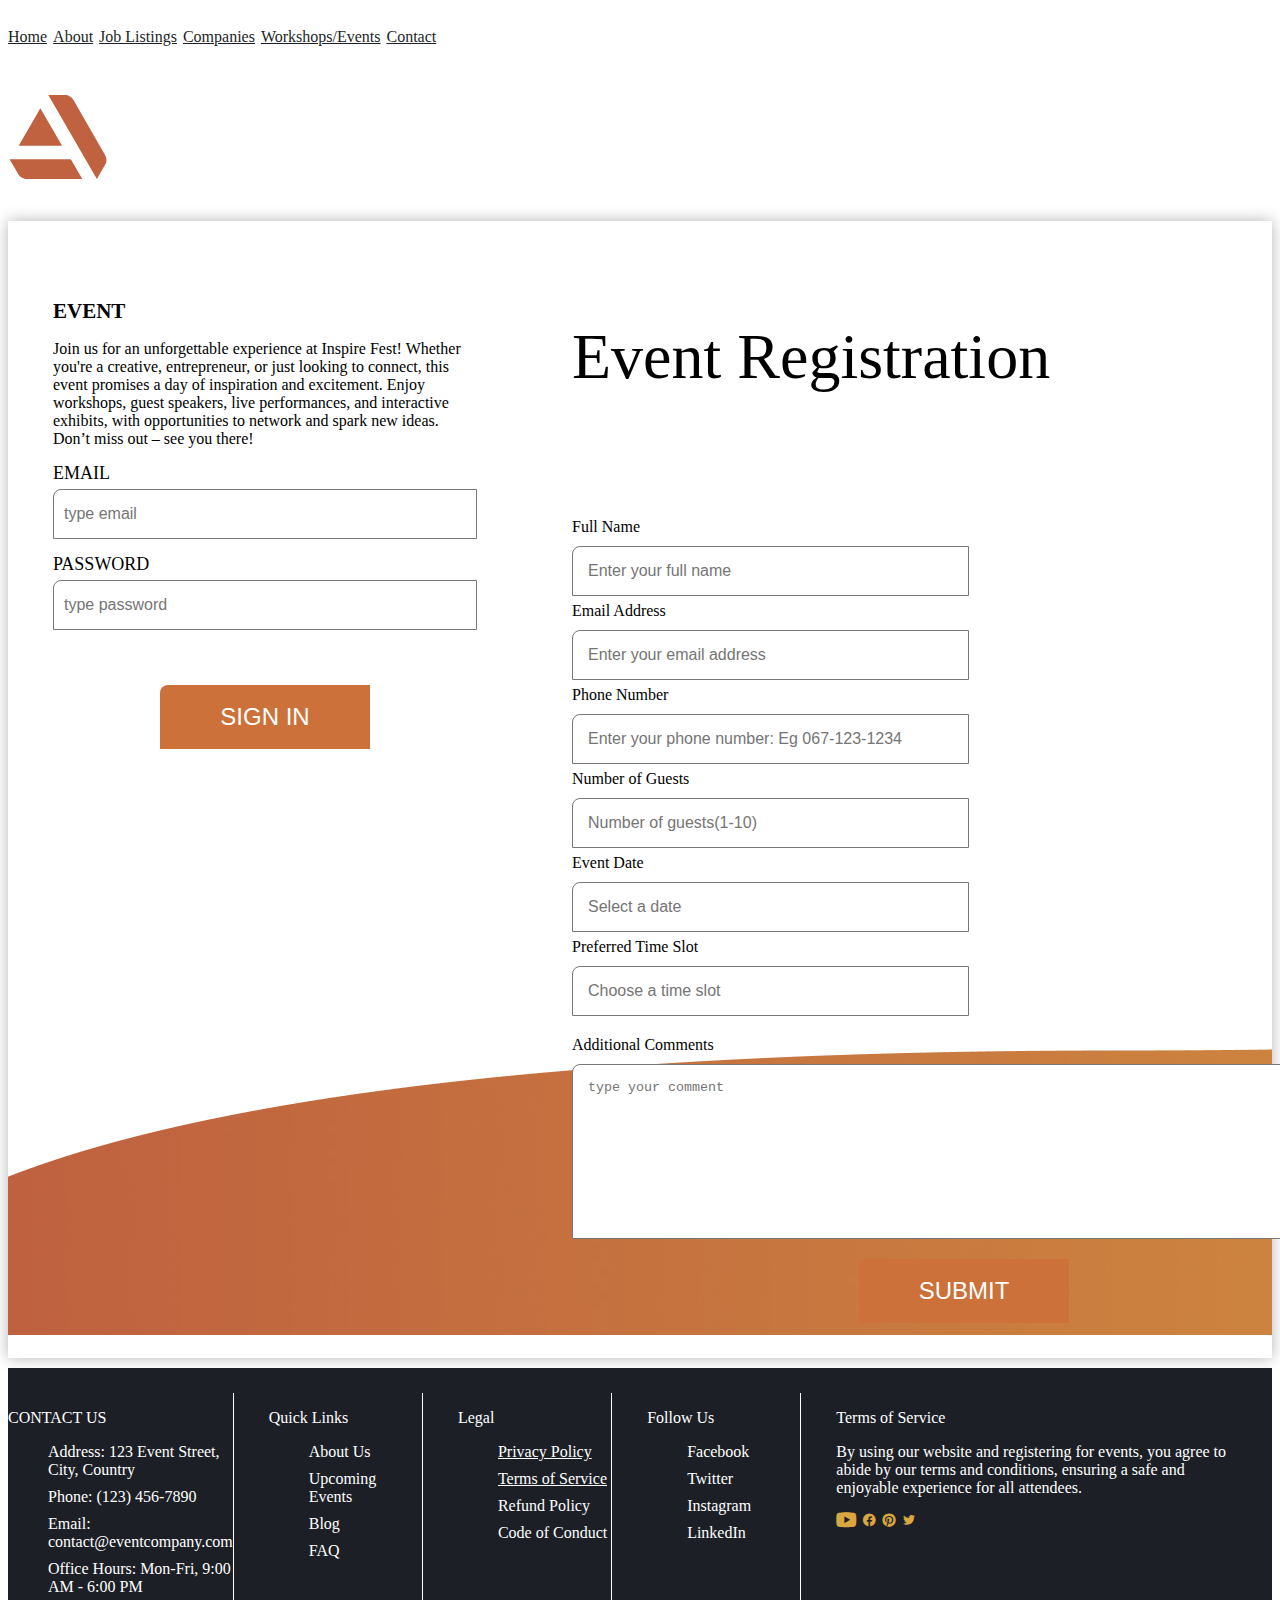
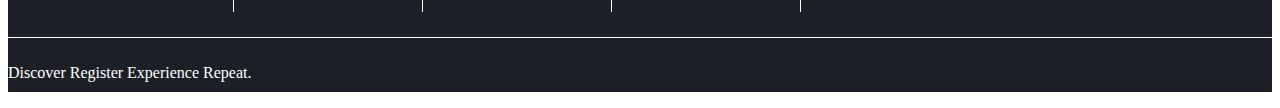
==== event-registrator/index.html @ f7f6adca "new commit" ====
<!DOCTYPE html>
<html lang="en">
  <head>
    <meta charset="UTF-8" />
    <meta name="viewport" content="width=device-width, initial-scale=1.0" />
    <link rel="stylesheet" href="styles/styles.css" />
    <link rel="stylesheet" href="assets/icomoon/style.css">
    <link href="https://fonts.googleapis.com/css2?family=Oswald:wght@200..700&display=swap" rel="stylesheet">

    <title>Document</title>
  </head>
  <body>
    <div class="container">
      <header class="common-wrapper">
        <div class="header">
          <nav class="header__navigation">
            <a class="header__link" href="#">Home</a>
            <a class="header__link" href="#">About</a>
            <a class="header__link" href="#">Job Listings</a>
            <a class="header__link" href="#">Companies</a>
            <a class="header__link" href="#">Workshops/Events</a>
            <a class="header__link" href="#">Contact</a>
          </nav>
          <div>
            <img class="header__logo" src="./assets/images/Logo.svg" width="100px" height=auto alt="looking">
          </div>
        </div>
      </header>
      <main class="common-wrapper">
        <div class="event">
            <p class="event__title">EVENT</p>
            <p class="event__description">
              Join us for an unforgettable experience at Inspire Fest! Whether you're a creative, entrepreneur,
              or just looking to connect, this event promises a day of inspiration and excitement. Enjoy workshops,
              guest speakers, live performances, and interactive exhibits, with opportunities to network and spark new ideas.
              Don’t miss out – see you there!
            </p>
            <form class="event__form" action="http://tikva-registration-api.kamitech.co.il/sign-in" method="post">
                <div class="event__row">
                  <label class="event__label" for="email">EMAIL</label>
                  <input class="event__input" type="email" id="email" name="email" placeholder="type email" required />
                  <label class="event__label" for="password">PASSWORD</label>
                  <input class="event__input" type="password" id="password" name="password" minlength="8" pattern="^(?=.*[0-9])(?=.*[!@#$%^&*])[A-Za-z\d!@#$%^&*]{8,}$" placeholder="type password" required />
                </div>
                <button class="event__button" type="submit">SIGN IN</button>
            </form>
        </div>
        <div class="event-registration">
          <p class="event-registration__title">Event Registration</p>
          <form class="event-registration__form" action="http://tikva-registration-api.kamitech.co.il/register-event" method="post">
            <div class="event-registration__columns">
              <div class="event-registration__filed">
                <label class="event-registration__label" for="full_name">Full Name</label>
                <input class="event-registration__input" type="text" id="full_name" name="full_name" minlength="2" placeholder="Enter your full name" required />
                <p class="event-registration__error">name must be at least 2 characters.</p>
              </div>
              <div class="event-registration__filed">
                <label class="event-registration__label" for="email">Email Address</label>
                <input class="event-registration__input" type="email" id="email" name="email" placeholder="Enter your email address" required />
                <p class="event-registration__error">invalid email</p>
              </div>
              <div class="event-registration__filed">
                <label class="event-registration__label" for="phone_number">Phone Number</label>
                <input class="event-registration__input" type="tel" id="phone_number" name="phone_number" pattern="[0-9]{3}-[0-9]{3}-[0-9]{4}" placeholder="Enter your phone number: Eg 067-123-1234" required />
                <p class="event-registration__error">incorrect phone number</p>
              </div>
              <div class="event-registration__filed">
                <label class="event-registration__label" for="guests">Number of Guests</label>
                <input class="event-registration__input" type="number" id="guests" name="guests" min="1" max="10" placeholder="Number of guests(1-10)"
                />
                <p class="event-registration__error">number must be between 1 and 10</p>
              </div>
              <div class="event-registration__filed">
                <label class="event-registration__label" for="event_date">Event Date</label>
                <input class="event-registration__input" type="text" id="event_date" name="event_date" placeholder="Select a date" onfocus="(this.type='date')" onblur="(this.type='text')" required />
              </div>
              <div class="event-registration__filed">
                <label class="event-registration__label" for="time_slot">Preferred Time Slot</label>
                <input class="event-registration__input" type="text" id="time_slot" name="time_slot" placeholder="Choose a time slot" onfocus="(this.type='time')" onblur="(this.type='text')" required/>
              </div>
            </div>
            <label class="event-registration__label" for="comments">Additional Comments</label>
            <textarea class="event-registration__textarea" name="comments" id="comments" placeholder="type your comment"></textarea>
            <button class="event-registration__button" type="submit">SUBMIT</button>
          </form>
        </div>
      </main>
    </div>
    <footer>
      <div class="footer common-wrapper">
        <div class="footer__section">
          <div class="footer__container footer__container--modified">
            <p class="footer__title">CONTACT US</p>
            <ul class="footer__list">
              <li class="footer__item">Address: 123 Event Street, City, Country</li>
              <li class="footer__item">Phone: (123) 456-7890</li>
              <li class="footer__item">Email: contact@eventcompany.com</li>
              <li class="footer__item">Office Hours: Mon-Fri, 9:00 AM - 6:00 PM</li>
            </ul>
          </div>
          <div class="footer__container footer__container--modified">
            <p class="footer__title">Quick Links</p>
            <ul class="footer__list">
              <li class="footer__item">About Us</li>
              <li class="footer__item">Upcoming Events</li>
              <li class="footer__item">Blog</li>
              <li class="footer__item">FAQ</li>
            </ul>
          </div>
          <div class="footer__container footer__container--modified">
            <p class="footer__title">Legal</p>
            <ul class="footer__list">
              <li class="footer__item"><a class="footer__link" href="#">Privacy Policy</a></li>
              <li class="footer__item"><a class="footer__link" href="#">Terms of Service</a></li>
              <li class="footer__item">Refund Policy</li>
              <li class="footer__item">Code of Conduct</li>
            </ul>
          </div>
          <div class="footer__container footer__container--modified">
            <p class="footer__title">Follow Us</p>
            <ul class="footer__list">
              <li class="footer__item">Facebook</li>
              <li class="footer__item">Twitter</li>
              <li class="footer__item">Instagram</li>
              <li class="footer__item">LinkedIn</li>
            </ul>
          </div>
          <div class="footer__container">
            <p class="footer__title">Terms of Service</p>
            <p class="footer__description">
              By using our website and registering for events, you agree to abide by our terms
              and conditions, ensuring a safe and enjoyable experience for all attendees.
            </p>
            <span class="icon-Subtract"></span>
            <span class="icon-facebook"></span>
            <span class="icon-pinterest-2"></span>
            <span class="icon-twiter"></span>
          </div>
        </div>
        <p class="footer__underline">Discover Register Experience Repeat.</p>
      </div>
    </footer>
  </body>
</html>
---- event-registrator/styles/styles.css ----
.header {
  display: -webkit-box;
  display: -ms-flexbox;
  display: flex;
  -webkit-box-orient: vertical;
  -webkit-box-direction: normal;
      -ms-flex-direction: column;
          flex-direction: column;
  margin-bottom: 30px;
}
.header__navigation {
  display: -webkit-box;
  display: -ms-flexbox;
  display: flex;
  gap: 6px;
  text-align: center;
  width: 1440px;
  font-size: 16px;
  font-weight: 400;
  border-bottom: 1px solid rgba(255, 255, 255, 0.1);
  margin-bottom: 20px;
  margin-top: 20px;
}
.header__link {
  color: rgb(28, 31, 38);
  margin-bottom: 20px;
}
.header__link:hover {
  color: blue;
}
.header__logo {
  width: 100px;
  height: 100px;
}

.footer {
  color: rgb(255, 255, 255);
}
.footer__section {
  display: -webkit-box;
  display: -ms-flexbox;
  display: flex;
  -webkit-box-pack: center;
      -ms-flex-pack: center;
          justify-content: center;
  padding: 25px 0;
  border-bottom: 1px solid rgb(255, 255, 255);
}
.footer__container {
  margin-right: 35px;
}
.footer__container--modified {
  -webkit-box-flex: 30%;
      -ms-flex: 30%;
          flex: 30%;
  border-right: 1px solid rgb(255, 255, 255);
}
.footer__title {
  font-size: 16px;
  margin-bottom: 5px;
}
.footer__list {
  font-size: 16px;
  list-style-type: none;
}
.footer__item {
  margin-bottom: 9px;
}
.footer__link {
  color: inherit;
}
.footer__description {
  font-size: 16px;
  margin-bottom: 15px;
}
.footer__icon {
  font-size: 30px;
  margin-right: 15px;
}
.footer__icon:hover:before {
  color: red;
}
.footer__underline {
  padding: 10px 0;
}

.event {
  -webkit-box-flex: 31%;
      -ms-flex: 31%;
          flex: 31%;
  margin: 57px 45px;
}
.event__title {
  font-size: 21px;
  font-weight: 700;
  margin-bottom: 15px;
}
.event__description {
  font-size: 16px;
  font-weight: 400;
  width: 408px;
  margin-bottom: 15px;
}
.event__form {
  display: -webkit-box;
  display: -ms-flexbox;
  display: flex;
  -webkit-box-orient: vertical;
  -webkit-box-direction: normal;
      -ms-flex-direction: column;
          flex-direction: column;
}
.event__row {
  display: -webkit-box;
  display: -ms-flexbox;
  display: flex;
  -webkit-box-orient: vertical;
  -webkit-box-direction: normal;
      -ms-flex-direction: column;
          flex-direction: column;
  width: -webkit-max-content;
  width: -moz-max-content;
  width: max-content;
  margin-bottom: 40px;
}
.event__label {
  font-size: 18px;
  margin-bottom: 5px;
}
.event__input {
  font-size: 16px;
  height: 46px;
  width: 410px;
  padding-left: 10px;
  margin-bottom: 15px;
  border: 1px solid rgb(119, 119, 119);
  border-radius: 8px 0px 0px 0px;
}
.event__input:invalid:focus {
  border: 1px solid red;
  outline-style: none;
}
.event__input:not(:focus):not(:-moz-placeholder-shown):invalid {
  border: 1px solid red;
  outline-style: none;
}
.event__input:not(:focus):not(:-ms-input-placeholder):invalid {
  border: 1px solid red;
  outline-style: none;
}
.event__input:not(:focus):not(:placeholder-shown):invalid {
  border: 1px solid red;
  outline-style: none;
}
.event__button {
  background: rgb(204, 113, 58);
  font-size: 24px;
  border: none;
  width: 210px;
  height: 64px;
  margin: 0 auto;
  border-radius: 8px 0px 0px 0px;
  color: white;
}
.event__button:hover {
  background-color: blue;
}

.event-registration {
  -webkit-box-flex: 69%;
      -ms-flex: 69%;
          flex: 69%;
  padding-left: 25px;
  border-left: 1px black;
  margin: 35px 0;
  padding-left: 50px;
}
.event-registration__title {
  height: 134px;
  font-size: 64px;
  font-weight: 400;
}
.event-registration__form {
  display: -webkit-box;
  display: -ms-flexbox;
  display: flex;
  -webkit-box-orient: vertical;
  -webkit-box-direction: normal;
      -ms-flex-direction: column;
          flex-direction: column;
  width: 784px;
}
.event-registration__columns {
  display: -webkit-box;
  display: -ms-flexbox;
  display: flex;
  -ms-flex-wrap: wrap;
      flex-wrap: wrap;
  gap: 6px;
  margin-bottom: 20px;
}
.event-registration__filed {
  -webkit-box-flex: 1;
      -ms-flex: 1;
          flex: 1;
  display: -webkit-box;
  display: -ms-flexbox;
  display: flex;
  -webkit-box-orient: vertical;
  -webkit-box-direction: normal;
      -ms-flex-direction: column;
          flex-direction: column;
}
.event-registration__label {
  font-size: 16px;
  margin-bottom: 10px;
}
.event-registration__input {
  font-size: 16px;
  border: 1px solid rgb(119, 119, 119);
  border-radius: 8px 0px 0px 0px;
  padding-left: 15px;
  width: 378px;
  height: 46px;
}
.event-registration__input:invalid:focus {
  border: 1px solid red;
  outline-style: none;
}
.event-registration__input:not(:focus):not(:-moz-placeholder-shown):invalid {
  border: 1px solid red;
  outline-style: none;
}
.event-registration__input:not(:focus):not(:-ms-input-placeholder):invalid {
  border: 1px solid red;
  outline-style: none;
}
.event-registration__input:not(:focus):not(:placeholder-shown):invalid {
  border: 1px solid red;
  outline-style: none;
}
.event-registration__input:invalid:focus ~ .event-registration__error {
  display: block;
}
.event-registration__input:not(:focus):not(:-moz-placeholder-shown):invalid ~ .event-registration__error {
  display: block;
}
.event-registration__input:not(:focus):not(:-ms-input-placeholder):invalid ~ .event-registration__error {
  display: block;
}
.event-registration__input:not(:focus):not(:placeholder-shown):invalid ~ .event-registration__error {
  display: block;
}
.event-registration__error {
  font-size: 16px;
  display: none;
  color: red;
}
.event-registration__textarea {
  border-radius: 8px 0px 0px 0px;
  border: 1px solid rgb(119, 119, 119);
  padding: 15px;
  width: 784px;
  height: 143px;
}
.event-registration__button {
  background: rgb(204, 113, 58);
  border: none;
  margin: 0 auto;
  width: 210px;
  height: 64px;
  margin-top: 20px;
  font-size: 24px;
  border-radius: 8px 0px 0px 0px;
  color: white;
}
.event-registration__button:hover {
  background-color: blue;
}

.header {
  display: -webkit-box;
  display: -ms-flexbox;
  display: flex;
  -webkit-box-orient: vertical;
  -webkit-box-direction: normal;
      -ms-flex-direction: column;
          flex-direction: column;
  margin-bottom: 30px;
}
.header__navigation {
  display: -webkit-box;
  display: -ms-flexbox;
  display: flex;
  gap: 6px;
  text-align: center;
  width: 1440px;
  font-size: 16px;
  font-weight: 400;
  border-bottom: 1px solid rgba(255, 255, 255, 0.1);
  margin-bottom: 20px;
  margin-top: 20px;
}
.header__link {
  color: rgb(28, 31, 38);
  margin-bottom: 20px;
}
.header__link:hover {
  color: blue;
}
.header__logo {
  width: 100px;
  height: 100px;
}

.footer {
  color: rgb(255, 255, 255);
}
.footer__section {
  display: -webkit-box;
  display: -ms-flexbox;
  display: flex;
  -webkit-box-pack: center;
      -ms-flex-pack: center;
          justify-content: center;
  padding: 25px 0;
  border-bottom: 1px solid rgb(255, 255, 255);
}
.footer__container {
  margin-right: 35px;
}
.footer__container--modified {
  -webkit-box-flex: 30%;
      -ms-flex: 30%;
          flex: 30%;
  border-right: 1px solid rgb(255, 255, 255);
}
.footer__title {
  font-size: 16px;
  margin-bottom: 5px;
}
.footer__list {
  font-size: 16px;
  list-style-type: none;
}
.footer__item {
  margin-bottom: 9px;
}
.footer__link {
  color: inherit;
}
.footer__description {
  font-size: 16px;
  margin-bottom: 15px;
}
.footer__icon {
  font-size: 30px;
  margin-right: 15px;
}
.footer__icon:hover:before {
  color: red;
}
.footer__underline {
  padding: 10px 0;
}

.event {
  -webkit-box-flex: 31%;
      -ms-flex: 31%;
          flex: 31%;
  margin: 57px 45px;
}
.event__title {
  font-size: 21px;
  font-weight: 700;
  margin-bottom: 15px;
}
.event__description {
  font-size: 16px;
  font-weight: 400;
  width: 408px;
  margin-bottom: 15px;
}
.event__form {
  display: -webkit-box;
  display: -ms-flexbox;
  display: flex;
  -webkit-box-orient: vertical;
  -webkit-box-direction: normal;
      -ms-flex-direction: column;
          flex-direction: column;
}
.event__row {
  display: -webkit-box;
  display: -ms-flexbox;
  display: flex;
  -webkit-box-orient: vertical;
  -webkit-box-direction: normal;
      -ms-flex-direction: column;
          flex-direction: column;
  width: -webkit-max-content;
  width: -moz-max-content;
  width: max-content;
  margin-bottom: 40px;
}
.event__label {
  font-size: 18px;
  margin-bottom: 5px;
}
.event__input {
  font-size: 16px;
  height: 46px;
  width: 410px;
  padding-left: 10px;
  margin-bottom: 15px;
  border: 1px solid rgb(119, 119, 119);
  border-radius: 8px 0px 0px 0px;
}
.event__input:invalid:focus {
  border: 1px solid red;
  outline-style: none;
}
.event__input:not(:focus):not(:-moz-placeholder-shown):invalid {
  border: 1px solid red;
  outline-style: none;
}
.event__input:not(:focus):not(:-ms-input-placeholder):invalid {
  border: 1px solid red;
  outline-style: none;
}
.event__input:not(:focus):not(:placeholder-shown):invalid {
  border: 1px solid red;
  outline-style: none;
}
.event__button {
  background: rgb(204, 113, 58);
  font-size: 24px;
  border: none;
  width: 210px;
  height: 64px;
  margin: 0 auto;
  border-radius: 8px 0px 0px 0px;
  color: white;
}
.event__button:hover {
  background-color: blue;
}

.event-registration {
  -webkit-box-flex: 69%;
      -ms-flex: 69%;
          flex: 69%;
  padding-left: 25px;
  border-left: 1px black;
  margin: 35px 0;
  padding-left: 50px;
}
.event-registration__title {
  height: 134px;
  font-size: 64px;
  font-weight: 400;
}
.event-registration__form {
  display: -webkit-box;
  display: -ms-flexbox;
  display: flex;
  -webkit-box-orient: vertical;
  -webkit-box-direction: normal;
      -ms-flex-direction: column;
          flex-direction: column;
  width: 784px;
}
.event-registration__columns {
  display: -webkit-box;
  display: -ms-flexbox;
  display: flex;
  -ms-flex-wrap: wrap;
      flex-wrap: wrap;
  gap: 6px;
  margin-bottom: 20px;
}
.event-registration__filed {
  -webkit-box-flex: 1;
      -ms-flex: 1;
          flex: 1;
  display: -webkit-box;
  display: -ms-flexbox;
  display: flex;
  -webkit-box-orient: vertical;
  -webkit-box-direction: normal;
      -ms-flex-direction: column;
          flex-direction: column;
}
.event-registration__label {
  font-size: 16px;
  margin-bottom: 10px;
}
.event-registration__input {
  font-size: 16px;
  border: 1px solid rgb(119, 119, 119);
  border-radius: 8px 0px 0px 0px;
  padding-left: 15px;
  width: 378px;
  height: 46px;
}
.event-registration__input:invalid:focus {
  border: 1px solid red;
  outline-style: none;
}
.event-registration__input:not(:focus):not(:-moz-placeholder-shown):invalid {
  border: 1px solid red;
  outline-style: none;
}
.event-registration__input:not(:focus):not(:-ms-input-placeholder):invalid {
  border: 1px solid red;
  outline-style: none;
}
.event-registration__input:not(:focus):not(:placeholder-shown):invalid {
  border: 1px solid red;
  outline-style: none;
}
.event-registration__input:invalid:focus ~ .event-registration__error {
  display: block;
}
.event-registration__input:not(:focus):not(:-moz-placeholder-shown):invalid ~ .event-registration__error {
  display: block;
}
.event-registration__input:not(:focus):not(:-ms-input-placeholder):invalid ~ .event-registration__error {
  display: block;
}
.event-registration__input:not(:focus):not(:placeholder-shown):invalid ~ .event-registration__error {
  display: block;
}
.event-registration__error {
  font-size: 16px;
  display: none;
  color: red;
}
.event-registration__textarea {
  border-radius: 8px 0px 0px 0px;
  border: 1px solid rgb(119, 119, 119);
  padding: 15px;
  width: 784px;
  height: 143px;
}
.event-registration__button {
  background: rgb(204, 113, 58);
  border: none;
  margin: 0 auto;
  width: 210px;
  height: 64px;
  margin-top: 20px;
  font-size: 24px;
  border-radius: 8px 0px 0px 0px;
  color: white;
}
.event-registration__button:hover {
  background-color: blue;
}

body {
  font-family: 16px;
}

header {
  display: -webkit-box;
  display: -ms-flexbox;
  display: flex;
  -webkit-box-pack: justify;
      -ms-flex-pack: justify;
          justify-content: space-between;
  -webkit-box-align: center;
      -ms-flex-align: center;
          align-items: center;
}

main {
  display: -webkit-box;
  display: -ms-flexbox;
  display: flex;
  background: url("../assets/images/main-bg.jpg");
  border-radius: 1px;
  -webkit-box-shadow: 0px 0px 15px rgba(0, 0, 0, 0.3);
          box-shadow: 0px 0px 15px rgba(0, 0, 0, 0.3);
}

.container {
  background: rgb(255, 255, 255);
  padding-bottom: 10px;
  width: 100%;
}

.common-wrapper {
  max-width: 1440px;
  margin: 0 auto;
}

footer {
  background-color: rgb(28, 31, 38);
}
---- event-registrator/assets/icomoon/style.css ----
@font-face {
  font-family: 'icomoon';
  src:  url('fonts/icomoon.eot?127stl');
  src:  url('fonts/icomoon.eot?127stl#iefix') format('embedded-opentype'),
    url('fonts/icomoon.ttf?127stl') format('truetype'),
    url('fonts/icomoon.woff?127stl') format('woff'),
    url('fonts/icomoon.svg?127stl#icomoon') format('svg');
  font-weight: normal;
  font-style: normal;
  font-display: block;
}

[class^="icon-"], [class*=" icon-"] {
  /* use !important to prevent issues with browser extensions that change fonts */
  font-family: 'icomoon' !important;
  speak: never;
  font-style: normal;
  font-weight: normal;
  font-variant: normal;
  text-transform: none;
  line-height: 1;

  /* Better Font Rendering =========== */
  -webkit-font-smoothing: antialiased;
  -moz-osx-font-smoothing: grayscale;
}

.icon-facebook:before {
  content: "\e900";
  color: #daa640;
}
.icon-pinterest-2:before {
  content: "\e901";
  color: #daa640;
}
.icon-Subtract:before {
  content: "\e902";
  color: #daa640;
}
.icon-twiter:before {
  content: "\e903";
  color: #daa640;
}
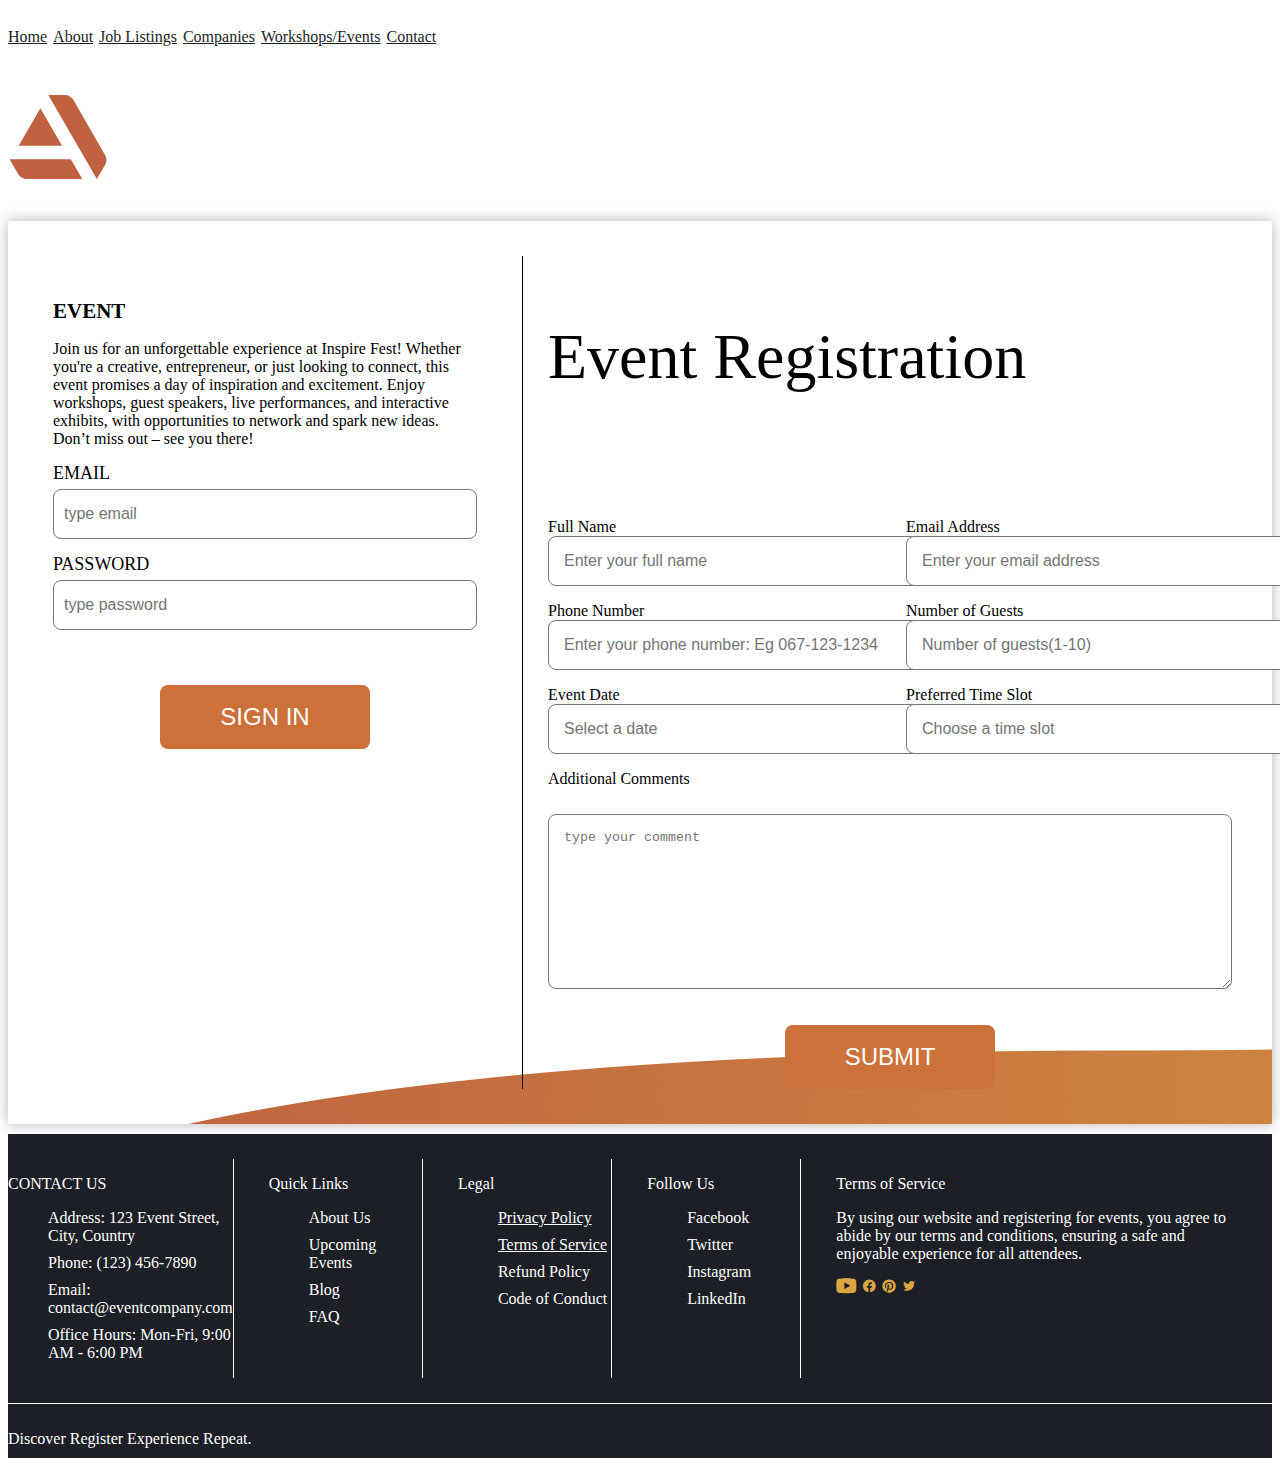
==== commit 37e5eb2d: "commit" ====
--- a/event-registrator/index.html
+++ b/event-registrator/index.html
@@ -48,7 +48,7 @@
         <div class="event-registration">
           <p class="event-registration__title">Event Registration</p>
           <form class="event-registration__form" action="http://tikva-registration-api.kamitech.co.il/register-event" method="post">
-            <div class="event-registration__columns">
+            
               <div class="event-registration__filed">
                 <label class="event-registration__label" for="full_name">Full Name</label>
                 <input class="event-registration__input" type="text" id="full_name" name="full_name" minlength="2" placeholder="Enter your full name" required />
@@ -78,12 +78,14 @@
                 <label class="event-registration__label" for="time_slot">Preferred Time Slot</label>
                 <input class="event-registration__input" type="text" id="time_slot" name="time_slot" placeholder="Choose a time slot" onfocus="(this.type='time')" onblur="(this.type='text')" required/>
               </div>
-            </div>
+     
             <label class="event-registration__label" for="comments">Additional Comments</label>
-            <textarea class="event-registration__textarea" name="comments" id="comments" placeholder="type your comment"></textarea>
+            <textarea class="event-registration__textarea event-registration__filed-comments" name="comments" id="comments" placeholder="type your comment"></textarea>
+           
             <button class="event-registration__button" type="submit">SUBMIT</button>
           </form>
         </div>
+
       </main>
     </div>
     <footer>
--- a/event-registrator/styles/styles.css
+++ b/event-registrator/styles/styles.css
@@ -1,3 +1,39 @@
+header {
+  width: 100%;
+}
+@media (max-width: 768px) {
+  header {
+    display: -webkit-box;
+    display: -ms-flexbox;
+    display: flex;
+    -webkit-box-orient: horizontal;
+    -webkit-box-direction: normal;
+        -ms-flex-direction: row;
+            flex-direction: row;
+    -webkit-box-pack: start;
+        -ms-flex-pack: start;
+            justify-content: flex-start;
+    padding-left: 0;
+    margin-left: 0;
+  }
+}
+@media (max-width: 375px) {
+  header {
+    display: -webkit-box;
+    display: -ms-flexbox;
+    display: flex;
+    -webkit-box-orient: vertical;
+    -webkit-box-direction: normal;
+        -ms-flex-direction: column;
+            flex-direction: column;
+    padding-left: 10px;
+    margin-left: 0;
+    -webkit-box-align: start;
+        -ms-flex-align: start;
+            align-items: flex-start;
+  }
+}
+
 .header {
   display: -webkit-box;
   display: -ms-flexbox;
@@ -7,30 +43,77 @@
       -ms-flex-direction: column;
           flex-direction: column;
   margin-bottom: 30px;
+  -webkit-box-align: start;
+      -ms-flex-align: start;
+          align-items: flex-start;
 }
 .header__navigation {
   display: -webkit-box;
   display: -ms-flexbox;
   display: flex;
   gap: 6px;
-  text-align: center;
-  width: 1440px;
   font-size: 16px;
   font-weight: 400;
   border-bottom: 1px solid rgba(255, 255, 255, 0.1);
   margin-bottom: 20px;
   margin-top: 20px;
+  width: 100%;
+  -webkit-box-pack: start;
+      -ms-flex-pack: start;
+          justify-content: flex-start;
+  padding-left: 0;
+}
+@media (max-width: 768px) {
+  .header__navigation {
+    -webkit-box-pack: start;
+        -ms-flex-pack: start;
+            justify-content: flex-start;
+    padding-left: 0;
+    margin-bottom: 10px;
+  }
+}
+@media (max-width: 375px) {
+  .header__navigation {
+    -webkit-box-orient: vertical;
+    -webkit-box-direction: normal;
+        -ms-flex-direction: column;
+            flex-direction: column;
+    gap: 12px;
+    text-align: left;
+  }
 }
 .header__link {
   color: rgb(28, 31, 38);
-  margin-bottom: 20px;
+  margin-bottom: 0;
 }
 .header__link:hover {
   color: blue;
+}
+@media (max-width: 375px) {
+  .header__link {
+    font-size: 14px;
+  }
 }
 .header__logo {
   width: 100px;
   height: 100px;
+  margin-top: 20px;
+  -ms-flex-item-align: start;
+      align-self: flex-start;
+}
+@media (max-width: 768px) {
+  .header__logo {
+    width: 80px;
+    height: 80px;
+    margin-top: 10px;
+  }
+}
+@media (max-width: 375px) {
+  .header__logo {
+    width: 60px;
+    height: 60px;
+    margin-top: 10px;
+  }
 }
 
 .footer {
@@ -46,6 +129,20 @@
   padding: 25px 0;
   border-bottom: 1px solid rgb(255, 255, 255);
 }
+@media (max-width: 768px) {
+  .footer__section {
+    padding: 20px 0;
+  }
+}
+@media (max-width: 375px) {
+  .footer__section {
+    -webkit-box-orient: vertical;
+    -webkit-box-direction: normal;
+        -ms-flex-direction: column;
+            flex-direction: column;
+    padding: 15px 0;
+  }
+}
 .footer__container {
   margin-right: 35px;
 }
@@ -55,23 +152,88 @@
           flex: 30%;
   border-right: 1px solid rgb(255, 255, 255);
 }
+@media (max-width: 768px) {
+  .footer__container--modified {
+    -webkit-box-flex: 50%;
+        -ms-flex: 50%;
+            flex: 50%;
+  }
+}
+@media (max-width: 375px) {
+  .footer__container--modified {
+    -webkit-box-flex: 100%;
+        -ms-flex: 100%;
+            flex: 100%;
+    border-right: none;
+  }
+}
 .footer__title {
   font-size: 16px;
   margin-bottom: 5px;
 }
+@media (max-width: 768px) {
+  .footer__title {
+    font-size: 18px;
+  }
+}
+@media (max-width: 375px) {
+  .footer__title {
+    font-size: 16px;
+  }
+}
 .footer__list {
   font-size: 16px;
   list-style-type: none;
+}
+@media (max-width: 768px) {
+  .footer__list {
+    font-size: 14px;
+  }
+}
+@media (max-width: 375px) {
+  .footer__list {
+    font-size: 12px;
+  }
 }
 .footer__item {
   margin-bottom: 9px;
 }
+@media (max-width: 768px) {
+  .footer__item {
+    margin-bottom: 6px;
+  }
+}
+@media (max-width: 375px) {
+  .footer__item {
+    margin-bottom: 4px;
+  }
+}
 .footer__link {
   color: inherit;
 }
+@media (max-width: 768px) {
+  .footer__link {
+    font-size: 14px;
+  }
+}
+@media (max-width: 375px) {
+  .footer__link {
+    font-size: 12px;
+  }
+}
 .footer__description {
   font-size: 16px;
   margin-bottom: 15px;
+}
+@media (max-width: 768px) {
+  .footer__description {
+    font-size: 14px;
+  }
+}
+@media (max-width: 375px) {
+  .footer__description {
+    font-size: 12px;
+  }
 }
 .footer__icon {
   font-size: 30px;
@@ -80,8 +242,43 @@
 .footer__icon:hover:before {
   color: red;
 }
+@media (max-width: 768px) {
+  .footer__icon {
+    font-size: 24px;
+    margin-right: 10px;
+  }
+}
+@media (max-width: 375px) {
+  .footer__icon {
+    font-size: 20px;
+    margin-right: 8px;
+  }
+}
 .footer__underline {
   padding: 10px 0;
+}
+@media (max-width: 768px) {
+  .footer__underline {
+    padding: 8px 0;
+  }
+}
+@media (max-width: 375px) {
+  .footer__underline {
+    padding: 6px 0;
+  }
+}
+
+@media (max-width: 768px) {
+  .common-wrapper {
+    display: -webkit-box;
+    display: -ms-flexbox;
+    display: flex;
+    -webkit-box-orient: vertical;
+    -webkit-box-direction: normal;
+        -ms-flex-direction: column;
+            flex-direction: column;
+    gap: 15px;
+  }
 }
 
 .event {
@@ -90,16 +287,45 @@
           flex: 31%;
   margin: 57px 45px;
 }
+@media (max-width: 768px) {
+  .event {
+    -webkit-box-flex: 1;
+        -ms-flex: 1 1 100%;
+            flex: 1 1 100%;
+    margin: 20px 0;
+  }
+}
 .event__title {
   font-size: 21px;
   font-weight: 700;
   margin-bottom: 15px;
 }
+@media (max-width: 768px) {
+  .event__title {
+    font-size: 18px;
+  }
+}
+@media (max-width: 375px) {
+  .event__title {
+    font-size: 16px;
+  }
+}
 .event__description {
+  width: auto;
   font-size: 16px;
   font-weight: 400;
-  width: 408px;
   margin-bottom: 15px;
+}
+@media (max-width: 768px) {
+  .event__description {
+    text-align: center;
+  }
+}
+@media (max-width: 375px) {
+  .event__description {
+    font-size: 14px;
+    margin-bottom: 10px;
+  }
 }
 .event__form {
   display: -webkit-box;
@@ -127,6 +353,16 @@
   font-size: 18px;
   margin-bottom: 5px;
 }
+@media (max-width: 768px) {
+  .event__label {
+    font-size: 16px;
+  }
+}
+@media (max-width: 375px) {
+  .event__label {
+    font-size: 14px;
+  }
+}
 .event__input {
   font-size: 16px;
   height: 46px;
@@ -134,7 +370,7 @@
   padding-left: 10px;
   margin-bottom: 15px;
   border: 1px solid rgb(119, 119, 119);
-  border-radius: 8px 0px 0px 0px;
+  border-radius: 8px 8px 8px 8px;
 }
 .event__input:invalid:focus {
   border: 1px solid red;
@@ -151,6 +387,19 @@
 .event__input:not(:focus):not(:placeholder-shown):invalid {
   border: 1px solid red;
   outline-style: none;
+}
+@media (max-width: 768px) {
+  .event__input {
+    width: 100%;
+    height: 40px;
+  }
+}
+@media (max-width: 375px) {
+  .event__input {
+    width: 100%;
+    height: 35px;
+    font-size: 14px;
+  }
 }
 .event__button {
   background: rgb(204, 113, 58);
@@ -159,11 +408,25 @@
   width: 210px;
   height: 64px;
   margin: 0 auto;
-  border-radius: 8px 0px 0px 0px;
+  border-radius: 8px 8px 8px 8px;
   color: white;
 }
 .event__button:hover {
   background-color: blue;
+}
+@media (max-width: 768px) {
+  .event__button {
+    width: 100%;
+    height: 50px;
+    font-size: 18px;
+  }
+}
+@media (max-width: 375px) {
+  .event__button {
+    width: 100%;
+    height: 45px;
+    font-size: 16px;
+  }
 }
 
 .event-registration {
@@ -171,54 +434,108 @@
       -ms-flex: 69%;
           flex: 69%;
   padding-left: 25px;
-  border-left: 1px black;
+  border-left: 1px solid black;
   margin: 35px 0;
-  padding-left: 50px;
+}
+@media (max-width: 768px) {
+  .event-registration {
+    -webkit-box-flex: 1;
+        -ms-flex: 1 1 100%;
+            flex: 1 1 100%;
+    border-left: none;
+    margin: 20px 0;
+    padding: 0;
+  }
 }
 .event-registration__title {
   height: 134px;
   font-size: 64px;
   font-weight: 400;
 }
+@media (max-width: 768px) {
+  .event-registration__title {
+    font-size: 28px;
+    height: auto;
+    text-align: center;
+  }
+}
+@media (max-width: 375px) {
+  .event-registration__title {
+    font-size: 24px;
+  }
+}
 .event-registration__form {
-  display: -webkit-box;
-  display: -ms-flexbox;
-  display: flex;
-  -webkit-box-orient: vertical;
-  -webkit-box-direction: normal;
-      -ms-flex-direction: column;
-          flex-direction: column;
-  width: 784px;
-}
-.event-registration__columns {
   display: -webkit-box;
   display: -ms-flexbox;
   display: flex;
   -ms-flex-wrap: wrap;
       flex-wrap: wrap;
-  gap: 6px;
-  margin-bottom: 20px;
+  -webkit-box-pack: justify;
+      -ms-flex-pack: justify;
+          justify-content: space-between;
+  gap: 16px;
+  padding-right: 40px;
+}
+@media (max-width: 768px) {
+  .event-registration__form {
+    -webkit-box-orient: vertical;
+    -webkit-box-direction: normal;
+        -ms-flex-direction: column;
+            flex-direction: column;
+    gap: 10px;
+  }
+}
+@media (max-width: 375px) {
+  .event-registration__form {
+    gap: 8px;
+  }
 }
 .event-registration__filed {
   -webkit-box-flex: 1;
-      -ms-flex: 1;
-          flex: 1;
-  display: -webkit-box;
-  display: -ms-flexbox;
-  display: flex;
-  -webkit-box-orient: vertical;
-  -webkit-box-direction: normal;
-      -ms-flex-direction: column;
-          flex-direction: column;
+      -ms-flex: 1 1 calc(50% - 16px);
+          flex: 1 1 calc(50% - 16px);
+  max-width: calc(50% - 16px);
+}
+@media (max-width: 768px) {
+  .event-registration__filed {
+    -webkit-box-flex: 1;
+        -ms-flex: 1 1 100%;
+            flex: 1 1 100%;
+    max-width: 100%;
+  }
+}
+@media (max-width: 375px) {
+  .event-registration__filed {
+    -webkit-box-flex: 1;
+        -ms-flex: 1 1 100%;
+            flex: 1 1 100%;
+    max-width: 100%;
+  }
+}
+.event-registration__filed-comments {
+  -webkit-box-flex: 1;
+      -ms-flex: 1 1 100%;
+          flex: 1 1 100%;
+  max-width: 100%;
 }
 .event-registration__label {
   font-size: 16px;
   margin-bottom: 10px;
 }
+@media (max-width: 768px) {
+  .event-registration__label {
+    font-size: 14px;
+  }
+}
+@media (max-width: 375px) {
+  .event-registration__label {
+    font-size: 12px;
+  }
+}
 .event-registration__input {
   font-size: 16px;
   border: 1px solid rgb(119, 119, 119);
-  border-radius: 8px 0px 0px 0px;
+  border-radius: 8px 8px 8px 8px;
   padding-left: 15px;
   width: 378px;
   height: 46px;
@@ -251,17 +568,40 @@
 .event-registration__input:not(:focus):not(:placeholder-shown):invalid ~ .event-registration__error {
   display: block;
 }
+@media (max-width: 768px) {
+  .event-registration__input {
+    width: 100%;
+  }
+}
+@media (max-width: 375px) {
+  .event-registration__input {
+    width: 100%;
+    height: 40px;
+    font-size: 14px;
+  }
+}
 .event-registration__error {
   font-size: 16px;
   display: none;
   color: red;
 }
 .event-registration__textarea {
-  border-radius: 8px 0px 0px 0px;
+  border-radius: 8px 8px 8px 8px;
   border: 1px solid rgb(119, 119, 119);
   padding: 15px;
-  width: 784px;
+  width: 500px;
   height: 143px;
+}
+@media (max-width: 768px) {
+  .event-registration__textarea {
+    width: 100%;
+  }
+}
+@media (max-width: 375px) {
+  .event-registration__textarea {
+    width: 100%;
+    height: 120px;
+  }
 }
 .event-registration__button {
   background: rgb(204, 113, 58);
@@ -271,11 +611,59 @@
   height: 64px;
   margin-top: 20px;
   font-size: 24px;
-  border-radius: 8px 0px 0px 0px;
+  border-radius: 8px 8px 8px 8px;
   color: white;
 }
 .event-registration__button:hover {
   background-color: blue;
+}
+@media (max-width: 768px) {
+  .event-registration__button {
+    width: 100%;
+  }
+}
+@media (max-width: 375px) {
+  .event-registration__button {
+    width: 100%;
+    height: 50px;
+    font-size: 16px;
+  }
+}
+
+header {
+  width: 100%;
+}
+@media (max-width: 768px) {
+  header {
+    display: -webkit-box;
+    display: -ms-flexbox;
+    display: flex;
+    -webkit-box-orient: horizontal;
+    -webkit-box-direction: normal;
+        -ms-flex-direction: row;
+            flex-direction: row;
+    -webkit-box-pack: start;
+        -ms-flex-pack: start;
+            justify-content: flex-start;
+    padding-left: 0;
+    margin-left: 0;
+  }
+}
+@media (max-width: 375px) {
+  header {
+    display: -webkit-box;
+    display: -ms-flexbox;
+    display: flex;
+    -webkit-box-orient: vertical;
+    -webkit-box-direction: normal;
+        -ms-flex-direction: column;
+            flex-direction: column;
+    padding-left: 10px;
+    margin-left: 0;
+    -webkit-box-align: start;
+        -ms-flex-align: start;
+            align-items: flex-start;
+  }
 }
 
 .header {
@@ -287,30 +675,77 @@
       -ms-flex-direction: column;
           flex-direction: column;
   margin-bottom: 30px;
+  -webkit-box-align: start;
+      -ms-flex-align: start;
+          align-items: flex-start;
 }
 .header__navigation {
   display: -webkit-box;
   display: -ms-flexbox;
   display: flex;
   gap: 6px;
-  text-align: center;
-  width: 1440px;
   font-size: 16px;
   font-weight: 400;
   border-bottom: 1px solid rgba(255, 255, 255, 0.1);
   margin-bottom: 20px;
   margin-top: 20px;
+  width: 100%;
+  -webkit-box-pack: start;
+      -ms-flex-pack: start;
+          justify-content: flex-start;
+  padding-left: 0;
+}
+@media (max-width: 768px) {
+  .header__navigation {
+    -webkit-box-pack: start;
+        -ms-flex-pack: start;
+            justify-content: flex-start;
+    padding-left: 0;
+    margin-bottom: 10px;
+  }
+}
+@media (max-width: 375px) {
+  .header__navigation {
+    -webkit-box-orient: vertical;
+    -webkit-box-direction: normal;
+        -ms-flex-direction: column;
+            flex-direction: column;
+    gap: 12px;
+    text-align: left;
+  }
 }
 .header__link {
   color: rgb(28, 31, 38);
-  margin-bottom: 20px;
+  margin-bottom: 0;
 }
 .header__link:hover {
   color: blue;
+}
+@media (max-width: 375px) {
+  .header__link {
+    font-size: 14px;
+  }
 }
 .header__logo {
   width: 100px;
   height: 100px;
+  margin-top: 20px;
+  -ms-flex-item-align: start;
+      align-self: flex-start;
+}
+@media (max-width: 768px) {
+  .header__logo {
+    width: 80px;
+    height: 80px;
+    margin-top: 10px;
+  }
+}
+@media (max-width: 375px) {
+  .header__logo {
+    width: 60px;
+    height: 60px;
+    margin-top: 10px;
+  }
 }
 
 .footer {
@@ -326,6 +761,20 @@
   padding: 25px 0;
   border-bottom: 1px solid rgb(255, 255, 255);
 }
+@media (max-width: 768px) {
+  .footer__section {
+    padding: 20px 0;
+  }
+}
+@media (max-width: 375px) {
+  .footer__section {
+    -webkit-box-orient: vertical;
+    -webkit-box-direction: normal;
+        -ms-flex-direction: column;
+            flex-direction: column;
+    padding: 15px 0;
+  }
+}
 .footer__container {
   margin-right: 35px;
 }
@@ -335,23 +784,88 @@
           flex: 30%;
   border-right: 1px solid rgb(255, 255, 255);
 }
+@media (max-width: 768px) {
+  .footer__container--modified {
+    -webkit-box-flex: 50%;
+        -ms-flex: 50%;
+            flex: 50%;
+  }
+}
+@media (max-width: 375px) {
+  .footer__container--modified {
+    -webkit-box-flex: 100%;
+        -ms-flex: 100%;
+            flex: 100%;
+    border-right: none;
+  }
+}
 .footer__title {
   font-size: 16px;
   margin-bottom: 5px;
 }
+@media (max-width: 768px) {
+  .footer__title {
+    font-size: 18px;
+  }
+}
+@media (max-width: 375px) {
+  .footer__title {
+    font-size: 16px;
+  }
+}
 .footer__list {
   font-size: 16px;
   list-style-type: none;
+}
+@media (max-width: 768px) {
+  .footer__list {
+    font-size: 14px;
+  }
+}
+@media (max-width: 375px) {
+  .footer__list {
+    font-size: 12px;
+  }
 }
 .footer__item {
   margin-bottom: 9px;
 }
+@media (max-width: 768px) {
+  .footer__item {
+    margin-bottom: 6px;
+  }
+}
+@media (max-width: 375px) {
+  .footer__item {
+    margin-bottom: 4px;
+  }
+}
 .footer__link {
   color: inherit;
 }
+@media (max-width: 768px) {
+  .footer__link {
+    font-size: 14px;
+  }
+}
+@media (max-width: 375px) {
+  .footer__link {
+    font-size: 12px;
+  }
+}
 .footer__description {
   font-size: 16px;
   margin-bottom: 15px;
+}
+@media (max-width: 768px) {
+  .footer__description {
+    font-size: 14px;
+  }
+}
+@media (max-width: 375px) {
+  .footer__description {
+    font-size: 12px;
+  }
 }
 .footer__icon {
   font-size: 30px;
@@ -360,8 +874,43 @@
 .footer__icon:hover:before {
   color: red;
 }
+@media (max-width: 768px) {
+  .footer__icon {
+    font-size: 24px;
+    margin-right: 10px;
+  }
+}
+@media (max-width: 375px) {
+  .footer__icon {
+    font-size: 20px;
+    margin-right: 8px;
+  }
+}
 .footer__underline {
   padding: 10px 0;
+}
+@media (max-width: 768px) {
+  .footer__underline {
+    padding: 8px 0;
+  }
+}
+@media (max-width: 375px) {
+  .footer__underline {
+    padding: 6px 0;
+  }
+}
+
+@media (max-width: 768px) {
+  .common-wrapper {
+    display: -webkit-box;
+    display: -ms-flexbox;
+    display: flex;
+    -webkit-box-orient: vertical;
+    -webkit-box-direction: normal;
+        -ms-flex-direction: column;
+            flex-direction: column;
+    gap: 15px;
+  }
 }
 
 .event {
@@ -370,16 +919,45 @@
           flex: 31%;
   margin: 57px 45px;
 }
+@media (max-width: 768px) {
+  .event {
+    -webkit-box-flex: 1;
+        -ms-flex: 1 1 100%;
+            flex: 1 1 100%;
+    margin: 20px 0;
+  }
+}
 .event__title {
   font-size: 21px;
   font-weight: 700;
   margin-bottom: 15px;
 }
+@media (max-width: 768px) {
+  .event__title {
+    font-size: 18px;
+  }
+}
+@media (max-width: 375px) {
+  .event__title {
+    font-size: 16px;
+  }
+}
 .event__description {
+  width: auto;
   font-size: 16px;
   font-weight: 400;
-  width: 408px;
   margin-bottom: 15px;
+}
+@media (max-width: 768px) {
+  .event__description {
+    text-align: center;
+  }
+}
+@media (max-width: 375px) {
+  .event__description {
+    font-size: 14px;
+    margin-bottom: 10px;
+  }
 }
 .event__form {
   display: -webkit-box;
@@ -407,6 +985,16 @@
   font-size: 18px;
   margin-bottom: 5px;
 }
+@media (max-width: 768px) {
+  .event__label {
+    font-size: 16px;
+  }
+}
+@media (max-width: 375px) {
+  .event__label {
+    font-size: 14px;
+  }
+}
 .event__input {
   font-size: 16px;
   height: 46px;
@@ -414,7 +1002,7 @@
   padding-left: 10px;
   margin-bottom: 15px;
   border: 1px solid rgb(119, 119, 119);
-  border-radius: 8px 0px 0px 0px;
+  border-radius: 8px 8px 8px 8px;
 }
 .event__input:invalid:focus {
   border: 1px solid red;
@@ -431,6 +1019,19 @@
 .event__input:not(:focus):not(:placeholder-shown):invalid {
   border: 1px solid red;
   outline-style: none;
+}
+@media (max-width: 768px) {
+  .event__input {
+    width: 100%;
+    height: 40px;
+  }
+}
+@media (max-width: 375px) {
+  .event__input {
+    width: 100%;
+    height: 35px;
+    font-size: 14px;
+  }
 }
 .event__button {
   background: rgb(204, 113, 58);
@@ -439,11 +1040,25 @@
   width: 210px;
   height: 64px;
   margin: 0 auto;
-  border-radius: 8px 0px 0px 0px;
+  border-radius: 8px 8px 8px 8px;
   color: white;
 }
 .event__button:hover {
   background-color: blue;
+}
+@media (max-width: 768px) {
+  .event__button {
+    width: 100%;
+    height: 50px;
+    font-size: 18px;
+  }
+}
+@media (max-width: 375px) {
+  .event__button {
+    width: 100%;
+    height: 45px;
+    font-size: 16px;
+  }
 }
 
 .event-registration {
@@ -451,54 +1066,108 @@
       -ms-flex: 69%;
           flex: 69%;
   padding-left: 25px;
-  border-left: 1px black;
+  border-left: 1px solid black;
   margin: 35px 0;
-  padding-left: 50px;
+}
+@media (max-width: 768px) {
+  .event-registration {
+    -webkit-box-flex: 1;
+        -ms-flex: 1 1 100%;
+            flex: 1 1 100%;
+    border-left: none;
+    margin: 20px 0;
+    padding: 0;
+  }
 }
 .event-registration__title {
   height: 134px;
   font-size: 64px;
   font-weight: 400;
 }
+@media (max-width: 768px) {
+  .event-registration__title {
+    font-size: 28px;
+    height: auto;
+    text-align: center;
+  }
+}
+@media (max-width: 375px) {
+  .event-registration__title {
+    font-size: 24px;
+  }
+}
 .event-registration__form {
-  display: -webkit-box;
-  display: -ms-flexbox;
-  display: flex;
-  -webkit-box-orient: vertical;
-  -webkit-box-direction: normal;
-      -ms-flex-direction: column;
-          flex-direction: column;
-  width: 784px;
-}
-.event-registration__columns {
   display: -webkit-box;
   display: -ms-flexbox;
   display: flex;
   -ms-flex-wrap: wrap;
       flex-wrap: wrap;
-  gap: 6px;
-  margin-bottom: 20px;
+  -webkit-box-pack: justify;
+      -ms-flex-pack: justify;
+          justify-content: space-between;
+  gap: 16px;
+  padding-right: 40px;
+}
+@media (max-width: 768px) {
+  .event-registration__form {
+    -webkit-box-orient: vertical;
+    -webkit-box-direction: normal;
+        -ms-flex-direction: column;
+            flex-direction: column;
+    gap: 10px;
+  }
+}
+@media (max-width: 375px) {
+  .event-registration__form {
+    gap: 8px;
+  }
 }
 .event-registration__filed {
   -webkit-box-flex: 1;
-      -ms-flex: 1;
-          flex: 1;
-  display: -webkit-box;
-  display: -ms-flexbox;
-  display: flex;
-  -webkit-box-orient: vertical;
-  -webkit-box-direction: normal;
-      -ms-flex-direction: column;
-          flex-direction: column;
+      -ms-flex: 1 1 calc(50% - 16px);
+          flex: 1 1 calc(50% - 16px);
+  max-width: calc(50% - 16px);
+}
+@media (max-width: 768px) {
+  .event-registration__filed {
+    -webkit-box-flex: 1;
+        -ms-flex: 1 1 100%;
+            flex: 1 1 100%;
+    max-width: 100%;
+  }
+}
+@media (max-width: 375px) {
+  .event-registration__filed {
+    -webkit-box-flex: 1;
+        -ms-flex: 1 1 100%;
+            flex: 1 1 100%;
+    max-width: 100%;
+  }
+}
+.event-registration__filed-comments {
+  -webkit-box-flex: 1;
+      -ms-flex: 1 1 100%;
+          flex: 1 1 100%;
+  max-width: 100%;
 }
 .event-registration__label {
   font-size: 16px;
   margin-bottom: 10px;
 }
+@media (max-width: 768px) {
+  .event-registration__label {
+    font-size: 14px;
+  }
+}
+@media (max-width: 375px) {
+  .event-registration__label {
+    font-size: 12px;
+  }
+}
 .event-registration__input {
   font-size: 16px;
   border: 1px solid rgb(119, 119, 119);
-  border-radius: 8px 0px 0px 0px;
+  border-radius: 8px 8px 8px 8px;
   padding-left: 15px;
   width: 378px;
   height: 46px;
@@ -531,17 +1200,40 @@
 .event-registration__input:not(:focus):not(:placeholder-shown):invalid ~ .event-registration__error {
   display: block;
 }
+@media (max-width: 768px) {
+  .event-registration__input {
+    width: 100%;
+  }
+}
+@media (max-width: 375px) {
+  .event-registration__input {
+    width: 100%;
+    height: 40px;
+    font-size: 14px;
+  }
+}
 .event-registration__error {
   font-size: 16px;
   display: none;
   color: red;
 }
 .event-registration__textarea {
-  border-radius: 8px 0px 0px 0px;
+  border-radius: 8px 8px 8px 8px;
   border: 1px solid rgb(119, 119, 119);
   padding: 15px;
-  width: 784px;
+  width: 500px;
   height: 143px;
+}
+@media (max-width: 768px) {
+  .event-registration__textarea {
+    width: 100%;
+  }
+}
+@media (max-width: 375px) {
+  .event-registration__textarea {
+    width: 100%;
+    height: 120px;
+  }
 }
 .event-registration__button {
   background: rgb(204, 113, 58);
@@ -551,15 +1243,28 @@
   height: 64px;
   margin-top: 20px;
   font-size: 24px;
-  border-radius: 8px 0px 0px 0px;
+  border-radius: 8px 8px 8px 8px;
   color: white;
 }
 .event-registration__button:hover {
   background-color: blue;
 }
+@media (max-width: 768px) {
+  .event-registration__button {
+    width: 100%;
+  }
+}
+@media (max-width: 375px) {
+  .event-registration__button {
+    width: 100%;
+    height: 50px;
+    font-size: 16px;
+  }
+}
 
 body {
   font-family: 16px;
+  background-image: url(assets/images/main-bg.jpg);
 }
 
 header {
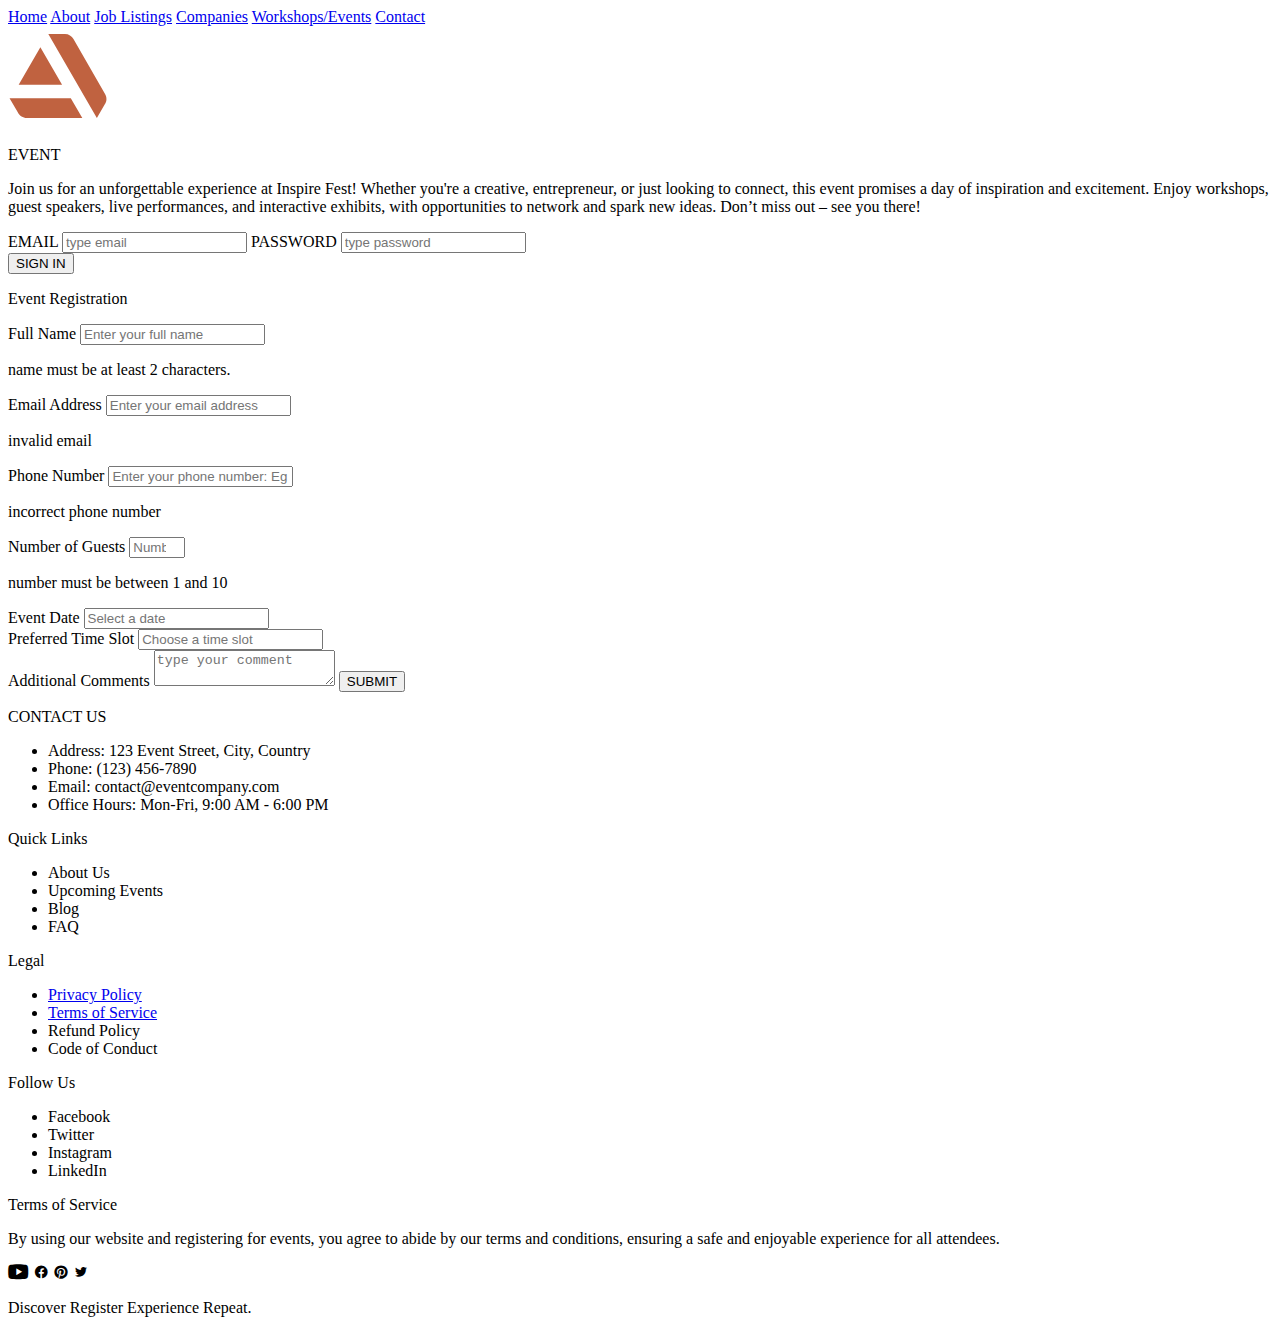
==== commit f56c9fe8: "added some minor adjustments" ====
--- a/event-registrator/index.html
+++ b/event-registrator/index.html
@@ -133,10 +133,11 @@
               By using our website and registering for events, you agree to abide by our terms
               and conditions, ensuring a safe and enjoyable experience for all attendees.
             </p>
-            <span class="icon-Subtract"></span>
-            <span class="icon-facebook"></span>
-            <span class="icon-pinterest-2"></span>
-            <span class="icon-twiter"></span>
+            <!--     commited by Liubomyr       -->
+            <span class="footer__icon icon-Subtract"></span>
+            <span class="footer__icon icon-facebook"></span>
+            <span class="footer__icon icon-pinterest-2"></span>
+            <span class="footer__icon icon-twiter"></span>
           </div>
         </div>
         <p class="footer__underline">Discover Register Experience Repeat.</p>
--- a/event-registrator/assets/icomoon/style.css
+++ b/event-registrator/assets/icomoon/style.css
@@ -25,19 +25,16 @@
   -moz-osx-font-smoothing: grayscale;
 }
 
+/*commited by Liubomyr*/
 .icon-facebook:before {
   content: "\e900";
-  color: #daa640;
 }
 .icon-pinterest-2:before {
   content: "\e901";
-  color: #daa640;
 }
 .icon-Subtract:before {
   content: "\e902";
-  color: #daa640;
 }
 .icon-twiter:before {
   content: "\e903";
-  color: #daa640;
 }
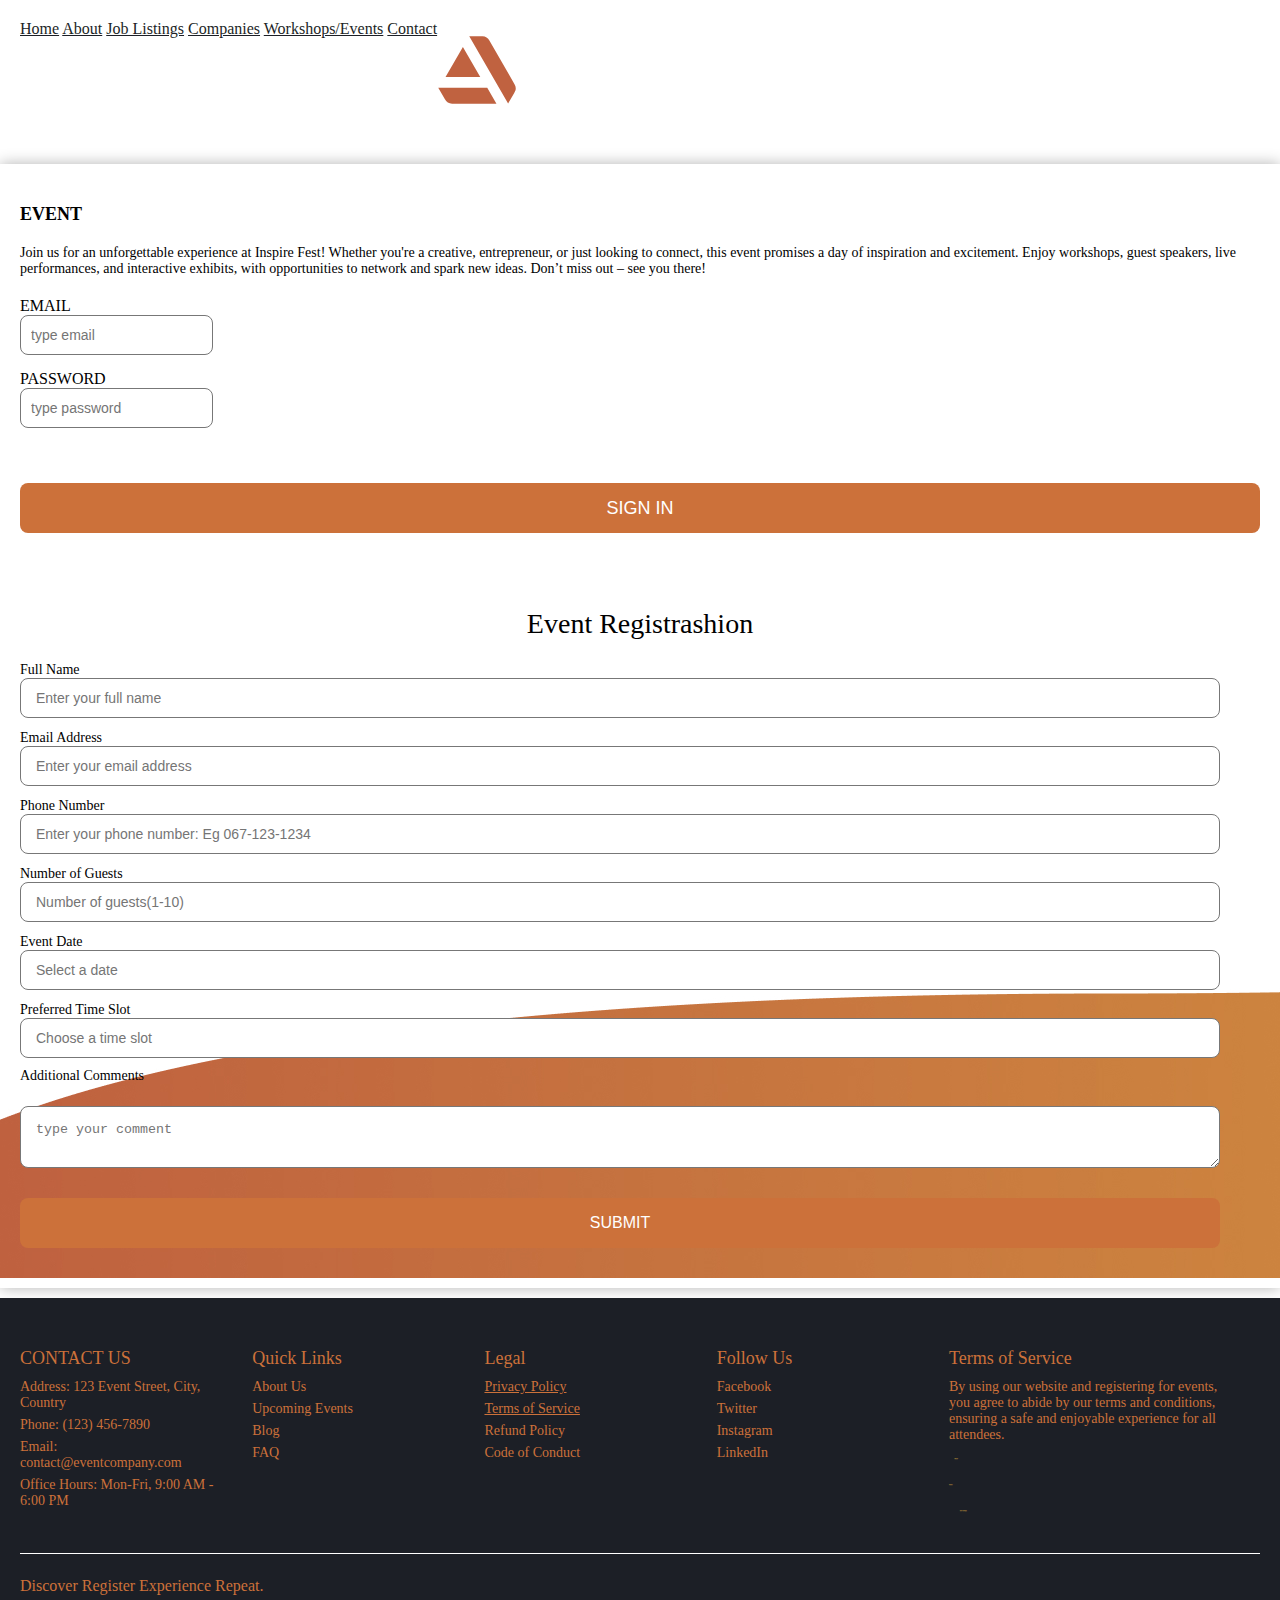
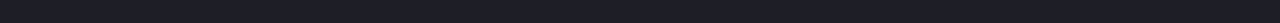
==== commit 4bb0e5ad: "new" ====
--- a/event-registrator/index.html
+++ b/event-registrator/index.html
@@ -5,13 +5,14 @@
     <meta name="viewport" content="width=device-width, initial-scale=1.0" />
     <link rel="stylesheet" href="styles/styles.css" />
     <link rel="stylesheet" href="assets/icomoon/style.css">
+    <link rel="stylesheet" href="assets/icomoon-2/style.css">
     <link href="https://fonts.googleapis.com/css2?family=Oswald:wght@200..700&display=swap" rel="stylesheet">
 
     <title>Document</title>
   </head>
   <body>
     <div class="container">
-      <header class="common-wrapper">
+      <header class="common-wrapper-header">
         <div class="header">
           <nav class="header__navigation">
             <a class="header__link" href="#">Home</a>
@@ -21,6 +22,7 @@
             <a class="header__link" href="#">Workshops/Events</a>
             <a class="header__link" href="#">Contact</a>
           </nav>
+          <span class="icon-burger"></span>
           <div>
             <img class="header__logo" src="./assets/images/Logo.svg" width="100px" height=auto alt="looking">
           </div>
@@ -28,7 +30,7 @@
       </header>
       <main class="common-wrapper">
         <div class="event">
-            <p class="event__title">EVENT</p>
+            <h1 class="event__title">EVENT</h1>
             <p class="event__description">
               Join us for an unforgettable experience at Inspire Fest! Whether you're a creative, entrepreneur,
               or just looking to connect, this event promises a day of inspiration and excitement. Enjoy workshops,
@@ -46,7 +48,7 @@
             </form>
         </div>
         <div class="event-registration">
-          <p class="event-registration__title">Event Registration</p>
+          <p class="event-registration__title">Event Registrashion</p>
           <form class="event-registration__form" action="http://tikva-registration-api.kamitech.co.il/register-event" method="post">
             
               <div class="event-registration__filed">
--- a/event-registrator/styles/styles.css
+++ b/event-registrator/styles/styles.css
@@ -0,0 +1,1522 @@
+.common-wrapper-header {
+  width: 100%;
+  display: -webkit-box;
+  display: -ms-flexbox;
+  display: flex;
+  -webkit-box-orient: horizontal;
+  -webkit-box-direction: reverse;
+      -ms-flex-direction: row-reverse;
+          flex-direction: row-reverse;
+  margin-left: 0;
+  -webkit-box-align: start;
+      -ms-flex-align: start;
+          align-items: flex-start;
+}
+@media screen and (min-width: 768px) {
+  .common-wrapper-header {
+    padding: 20px 20px 20px 20px;
+    display: -webkit-box;
+    display: -ms-flexbox;
+    display: flex;
+    -webkit-box-orient: horizontal;
+    -webkit-box-direction: normal;
+        -ms-flex-direction: row;
+            flex-direction: row;
+  }
+}
+@media screen and (min-width: 1440) {
+  .common-wrapper-header {
+    padding: 20px 20px 20px 20px;
+    display: -webkit-box;
+    display: -ms-flexbox;
+    display: flex;
+    -webkit-box-orient: vertical;
+    -webkit-box-direction: normal;
+        -ms-flex-direction: column;
+            flex-direction: column;
+    gap: 15px;
+  }
+}
+
+header {
+  width: 100%;
+  display: -webkit-box;
+  display: -ms-flexbox;
+  display: flex;
+  -webkit-box-orient: horizontal;
+  -webkit-box-direction: normal;
+      -ms-flex-direction: row;
+          flex-direction: row;
+  margin-left: 0;
+  -webkit-box-align: start;
+      -ms-flex-align: start;
+          align-items: flex-start;
+}
+@media screen and (min-width: 768px) {
+  header {
+    display: -webkit-box;
+    display: -ms-flexbox;
+    display: flex;
+    -webkit-box-orient: horizontal;
+    -webkit-box-direction: normal;
+        -ms-flex-direction: row;
+            flex-direction: row;
+    -webkit-box-pack: start;
+        -ms-flex-pack: start;
+            justify-content: flex-start;
+    padding-left: 0;
+    margin-left: 0;
+  }
+}
+@media screen and (min-width: 1440) {
+  header {
+    display: -webkit-box;
+    display: -ms-flexbox;
+    display: flex;
+    -webkit-box-orient: vertical;
+    -webkit-box-direction: normal;
+        -ms-flex-direction: column;
+            flex-direction: column;
+    padding-left: 10px;
+    margin-left: 0;
+    -webkit-box-align: start;
+        -ms-flex-align: start;
+            align-items: flex-start;
+  }
+}
+
+.header {
+  display: -webkit-box;
+  display: -ms-flexbox;
+  display: flex;
+  -webkit-box-orient: horizontal;
+  -webkit-box-direction: normal;
+      -ms-flex-direction: row;
+          flex-direction: row;
+  margin-bottom: 30px;
+  -webkit-box-align: start;
+      -ms-flex-align: start;
+          align-items: flex-start;
+  -webkit-box-pack: justify;
+      -ms-flex-pack: justify;
+          justify-content: space-between;
+}
+.header__navigation {
+  display: none;
+}
+@media screen and (min-width: 768px) {
+  .header__navigation {
+    display: block;
+    -webkit-box-pack: start;
+        -ms-flex-pack: start;
+            justify-content: flex-start;
+    padding-left: 0;
+    margin-bottom: 10px;
+  }
+}
+@media screen and (min-width: 1440) {
+  .header__navigation {
+    display: block;
+    display: -webkit-box;
+    display: -ms-flexbox;
+    display: flex;
+    gap: 6px;
+    font-size: 16px;
+    font-weight: 400;
+    border-bottom: 1px solid rgba(255, 255, 255, 0.1);
+    margin-bottom: 20px;
+    margin-top: 20px;
+    width: 100%;
+    -webkit-box-pack: start;
+        -ms-flex-pack: start;
+            justify-content: flex-start;
+    padding-left: 0;
+  }
+}
+.header__link {
+  color: rgb(28, 31, 38);
+  margin-bottom: 0;
+}
+.header__link:hover {
+  color: blue;
+}
+.header__logo {
+  width: 47px;
+  height: 47px;
+  margin-top: 10px;
+}
+@media screen and (min-width: 768px) {
+  .header__logo {
+    width: 80px;
+    height: 80px;
+    margin-top: 10px;
+  }
+}
+@media screen and (min-width: 1440px) {
+  .header__logo {
+    width: 100px;
+    height: 100px;
+    margin-top: 20px;
+  }
+}
+
+.icon-burger {
+  display: block;
+  font-size: 30px;
+}
+@media screen and (min-width: 768px) {
+  .icon-burger {
+    display: none;
+  }
+}
+@media screen and (min-width: 1440px) {
+  .icon-burger {
+    display: none;
+  }
+}
+
+.footer {
+  color: rgb(204, 113, 58);
+}
+.footer__section {
+  display: -webkit-box;
+  display: -ms-flexbox;
+  display: flex;
+  -webkit-box-orient: vertical;
+  -webkit-box-direction: normal;
+      -ms-flex-direction: column;
+          flex-direction: column;
+  padding: 15px 0;
+  border-bottom: 1px solid rgb(255, 255, 255);
+}
+@media screen and (min-width: 768px) {
+  .footer__section {
+    display: -webkit-box;
+    display: -ms-flexbox;
+    display: flex;
+    -webkit-box-orient: horizontal;
+    -webkit-box-direction: normal;
+        -ms-flex-direction: row;
+            flex-direction: row;
+    -webkit-box-pack: center;
+        -ms-flex-pack: center;
+            justify-content: center;
+    padding: 20px 0;
+    border-bottom: 1px solid rgb(255, 255, 255);
+  }
+}
+@media screen and (min-width: 1440px) {
+  .footer__section {
+    display: -webkit-box;
+    display: -ms-flexbox;
+    display: flex;
+    -webkit-box-orient: horizontal;
+    -webkit-box-direction: normal;
+        -ms-flex-direction: row;
+            flex-direction: row;
+    -webkit-box-pack: center;
+        -ms-flex-pack: center;
+            justify-content: center;
+    padding: 25px 0;
+    border-bottom: 1px solid rgb(255, 255, 255);
+  }
+}
+.footer__container {
+  margin-right: 35px;
+}
+.footer__container--modified {
+  -webkit-box-flex: 100%;
+      -ms-flex: 100%;
+          flex: 100%;
+  border-right: none;
+}
+@media screen and (min-width: 768px) {
+  .footer__container--modified {
+    -webkit-box-flex: 50%;
+        -ms-flex: 50%;
+            flex: 50%;
+  }
+}
+@media screen and (min-width: 1440px) {
+  .footer__container--modified {
+    -webkit-box-flex: 30%;
+        -ms-flex: 30%;
+            flex: 30%;
+    border-right: 1px solid rgb(255, 255, 255);
+  }
+}
+.footer__title {
+  font-size: 16px;
+  margin-bottom: 10px;
+  margin-top: 10px;
+}
+@media screen and (min-width: 768px) {
+  .footer__title {
+    font-size: 18px;
+  }
+}
+@media screen and (min-width: 1440px) {
+  .footer__title {
+    font-size: 16px;
+  }
+}
+.footer__list {
+  font-size: 12px;
+  list-style-type: none;
+}
+@media screen and (min-width: 768px) {
+  .footer__list {
+    font-size: 14px;
+  }
+}
+@media screen and (min-width: 1440px) {
+  .footer__list {
+    font-size: 16px;
+  }
+}
+.footer__item {
+  margin-bottom: 4px;
+}
+@media screen and (min-width: 768px) {
+  .footer__item {
+    margin-bottom: 6px;
+  }
+}
+@media screen and (min-width: 1440px) {
+  .footer__item {
+    margin-bottom: 9px;
+  }
+}
+.footer__link {
+  color: inherit;
+  font-size: 12px;
+}
+@media screen and (min-width: 768px) {
+  .footer__link {
+    font-size: 14px;
+  }
+}
+@media screen and (min-width: 1440px) {
+  .footer__link {
+    font-size: 14px;
+  }
+}
+.footer__description {
+  font-size: 16px;
+  margin-bottom: 12px;
+}
+@media screen and (min-width: 768px) {
+  .footer__description {
+    font-size: 14px;
+  }
+}
+@media screen and (min-width: 1440px) {
+  .footer__description {
+    font-size: 15px;
+  }
+}
+.footer__icon {
+  font-size: 20px;
+  margin-right: 8px;
+  color: #daa640;
+}
+.footer__icon:hover {
+  color: red;
+}
+@media screen and (min-width: 768px) {
+  .footer__icon {
+    font-size: 24px;
+    margin-right: 10px;
+  }
+}
+@media screen and (min-width: 1440px) {
+  .footer__icon {
+    font-size: 30px;
+    margin-right: 15px;
+  }
+}
+.footer__underline {
+  padding: 6px 0;
+}
+@media screen and (min-width: 768px) {
+  .footer__underline {
+    padding: 8px 0;
+  }
+}
+@media screen and (min-width: 1440px) {
+  .footer__underline {
+    padding: 10px 0;
+  }
+}
+
+.common-wrapper {
+  padding: 20px 20px 20px 20px;
+  display: -webkit-box;
+  display: -ms-flexbox;
+  display: flex;
+  -webkit-box-orient: vertical;
+  -webkit-box-direction: normal;
+      -ms-flex-direction: column;
+          flex-direction: column;
+  gap: 15px;
+}
+@media screen and (min-width: 1440px) {
+  .common-wrapper {
+    display: -webkit-box;
+    display: -ms-flexbox;
+    display: flex;
+    -webkit-box-orient: horizontal;
+    -webkit-box-direction: normal;
+        -ms-flex-direction: row;
+            flex-direction: row;
+  }
+}
+
+@media screen and (min-width: 768px) {
+  .event {
+    -webkit-box-flex: 1;
+        -ms-flex: 1 1 100%;
+            flex: 1 1 100%;
+    margin: 20px 0;
+  }
+}
+@media screen and (min-width: 1440px) {
+  .event {
+    -webkit-box-flex: 31%;
+        -ms-flex: 31%;
+            flex: 31%;
+    margin: 57px 45px;
+  }
+}
+.event__title {
+  font-size: 16px;
+}
+@media screen and (min-width: 768px) {
+  .event__title {
+    font-size: 18px;
+  }
+}
+@media screen and (min-width: 1440px) {
+  .event__title {
+    font-size: 21px;
+    font-weight: 700;
+    margin-bottom: 15px;
+  }
+}
+.event__description {
+  font-size: 14px;
+  margin-bottom: 20px;
+  margin-top: 20px;
+}
+@media screen and (min-width: 768px) {
+  .event__description {
+    text-align: start;
+  }
+}
+@media screen and (min-width: 1440px) {
+  .event__description {
+    width: auto;
+    font-size: 16px;
+    font-weight: 400;
+    margin-bottom: 15px;
+  }
+}
+.event__form {
+  display: -webkit-box;
+  display: -ms-flexbox;
+  display: flex;
+  -webkit-box-orient: vertical;
+  -webkit-box-direction: normal;
+      -ms-flex-direction: column;
+          flex-direction: column;
+}
+.event__row {
+  display: -webkit-box;
+  display: -ms-flexbox;
+  display: flex;
+  -webkit-box-orient: vertical;
+  -webkit-box-direction: normal;
+      -ms-flex-direction: column;
+          flex-direction: column;
+  width: -webkit-max-content;
+  width: -moz-max-content;
+  width: max-content;
+  margin-bottom: 40px;
+}
+.event__label {
+  font-size: 14px;
+}
+@media screen and (min-width: 768px) {
+  .event__label {
+    font-size: 16px;
+  }
+}
+@media screen and (min-width: 1440px) {
+  .event__label {
+    font-size: 18px;
+    margin-bottom: 5px;
+  }
+}
+.event__input {
+  width: auto;
+  height: 35px;
+  font-size: 14px;
+  padding-left: 10px;
+  margin-bottom: 15px;
+  border: 1px solid rgb(119, 119, 119);
+  border-radius: 8px 8px 8px 8px;
+}
+.event__input:invalid:focus {
+  border: 1px solid red;
+  outline-style: none;
+}
+.event__input:not(:focus):not(:-moz-placeholder-shown):invalid {
+  border: 1px solid red;
+  outline-style: none;
+}
+.event__input:not(:focus):not(:-ms-input-placeholder):invalid {
+  border: 1px solid red;
+  outline-style: none;
+}
+.event__input:not(:focus):not(:placeholder-shown):invalid {
+  border: 1px solid red;
+  outline-style: none;
+}
+@media screen and (min-width: 768px) {
+  .event__input {
+    width: 100%;
+    height: 40px;
+  }
+}
+@media screen and (min-width: 1440px) {
+  .event__input {
+    font-size: 16px;
+    height: 46px;
+    width: 410px;
+  }
+}
+.event__button {
+  width: 100%;
+  height: 45px;
+  font-size: 16px;
+  background: rgb(204, 113, 58);
+  margin: 0 auto;
+  border-radius: 8px 8px 8px 8px;
+  color: white;
+  border: none;
+}
+.event__button:hover {
+  background-color: blue;
+}
+@media screen and (min-width: 768px) {
+  .event__button {
+    width: 100%;
+    height: 50px;
+    font-size: 18px;
+  }
+}
+@media screen and (min-width: 1440px) {
+  .event__button {
+    font-size: 24px;
+    width: 210px;
+    height: 64px;
+  }
+}
+
+@media screen and (min-width: 768px) {
+  .event-registration {
+    -webkit-box-flex: 1;
+        -ms-flex: 1 1 100%;
+            flex: 1 1 100%;
+    border-left: none;
+    margin: 20px 0;
+    padding: 0;
+  }
+}
+@media screen and (min-width: 1440px) {
+  .event-registration {
+    -webkit-box-flex: 69%;
+        -ms-flex: 69%;
+            flex: 69%;
+    padding-left: 25px;
+    border-left: 1px solid black;
+    margin: 35px 0;
+  }
+}
+.event-registration__title {
+  font-size: 30px;
+  text-align: center;
+  margin-bottom: 20px;
+  margin-top: 20px;
+}
+@media screen and (min-width: 1440px) {
+  .event-registration__title {
+    margin: 0;
+    text-align: left;
+  }
+}
+@media screen and (min-width: 768px) {
+  .event-registration__title {
+    font-size: 28px;
+    height: auto;
+    text-align: center;
+  }
+}
+@media screen and (min-width: 1440px) {
+  .event-registration__title {
+    height: 134px;
+    font-size: 64px;
+    font-weight: 400;
+  }
+}
+.event-registration__form {
+  display: -webkit-box;
+  display: -ms-flexbox;
+  display: flex;
+  -ms-flex-wrap: wrap;
+      flex-wrap: wrap;
+  -webkit-box-pack: justify;
+      -ms-flex-pack: justify;
+          justify-content: space-between;
+  gap: 8px;
+  padding-right: 40px;
+}
+@media screen and (min-width: 768px) {
+  .event-registration__form {
+    -webkit-box-orient: vertical;
+    -webkit-box-direction: normal;
+        -ms-flex-direction: column;
+            flex-direction: column;
+    gap: 10px;
+  }
+}
+@media screen and (min-width: 1440px) {
+  .event-registration__form {
+    gap: 16px;
+  }
+}
+.event-registration__filed {
+  -webkit-box-flex: 1;
+      -ms-flex: 1 1 100%;
+          flex: 1 1 100%;
+  max-width: 100%;
+}
+@media screen and (min-width: 768px) {
+  .event-registration__filed {
+    -webkit-box-flex: 1;
+        -ms-flex: 1 1 100%;
+            flex: 1 1 100%;
+    max-width: 100%;
+  }
+}
+@media screen and (min-width: 1440px) {
+  .event-registration__filed {
+    -webkit-box-flex: 1;
+        -ms-flex: 1 1 calc(50% - 16px);
+            flex: 1 1 calc(50% - 16px);
+    max-width: calc(50% - 16px);
+  }
+}
+.event-registration__filed-comments {
+  -webkit-box-flex: 1;
+      -ms-flex: 1 1 100%;
+          flex: 1 1 100%;
+  max-width: 100%;
+}
+.event-registration__label {
+  font-size: 16px;
+  margin-bottom: 12px;
+}
+@media screen and (min-width: 768px) {
+  .event-registration__label {
+    font-size: 14px;
+  }
+}
+@media screen and (min-width: 1440px) {
+  .event-registration__label {
+    font-size: 10px;
+  }
+}
+.event-registration__input {
+  width: 100%;
+  height: 40px;
+  font-size: 14px;
+  border: 1px solid rgb(119, 119, 119);
+  border-radius: 8px 8px 8px 8px;
+  padding-left: 15px;
+}
+.event-registration__input:invalid:focus {
+  border: 1px solid red;
+  outline-style: none;
+}
+.event-registration__input:not(:focus):not(:-moz-placeholder-shown):invalid {
+  border: 1px solid red;
+  outline-style: none;
+}
+.event-registration__input:not(:focus):not(:-ms-input-placeholder):invalid {
+  border: 1px solid red;
+  outline-style: none;
+}
+.event-registration__input:not(:focus):not(:placeholder-shown):invalid {
+  border: 1px solid red;
+  outline-style: none;
+}
+.event-registration__input:invalid:focus ~ .event-registration__error {
+  display: block;
+}
+.event-registration__input:not(:focus):not(:-moz-placeholder-shown):invalid ~ .event-registration__error {
+  display: block;
+}
+.event-registration__input:not(:focus):not(:-ms-input-placeholder):invalid ~ .event-registration__error {
+  display: block;
+}
+.event-registration__input:not(:focus):not(:placeholder-shown):invalid ~ .event-registration__error {
+  display: block;
+}
+@media screen and (min-width: 768px) {
+  .event-registration__input {
+    width: 100%;
+  }
+}
+@media screen and (min-width: 1440px) {
+  .event-registration__input {
+    width: 378px;
+    height: 46px;
+    font-size: 16px;
+  }
+}
+.event-registration__error {
+  font-size: 16px;
+  display: none;
+  color: red;
+}
+.event-registration__textarea {
+  width: 100%;
+  height: 120px;
+  border-radius: 8px 8px 8px 8px;
+  border: 1px solid rgb(119, 119, 119);
+  padding: 15px;
+}
+@media screen and (min-width: 768px) {
+  .event-registration__textarea {
+    width: 100%;
+  }
+}
+@media screen and (min-width: 1440px) {
+  .event-registration__textarea {
+    width: 500px;
+    height: 143px;
+  }
+}
+.event-registration__button {
+  background: rgb(204, 113, 58);
+  border: none;
+  margin: 0 auto;
+  margin-top: 20px;
+  width: 100%;
+  height: 50px;
+  font-size: 16px;
+  border-radius: 8px 8px 8px 8px;
+  color: white;
+}
+.event-registration__button:hover {
+  background-color: blue;
+}
+@media screen and (min-width: 768px) {
+  .event-registration__button {
+    width: 100%;
+  }
+}
+@media screen and (min-width: 1440px) {
+  .event-registration__button {
+    width: 210px;
+    height: 64px;
+    font-size: 24px;
+  }
+}
+
+.common-wrapper-header {
+  width: 100%;
+  display: -webkit-box;
+  display: -ms-flexbox;
+  display: flex;
+  -webkit-box-orient: horizontal;
+  -webkit-box-direction: reverse;
+      -ms-flex-direction: row-reverse;
+          flex-direction: row-reverse;
+  margin-left: 0;
+  -webkit-box-align: start;
+      -ms-flex-align: start;
+          align-items: flex-start;
+}
+@media screen and (min-width: 768px) {
+  .common-wrapper-header {
+    padding: 20px 20px 20px 20px;
+    display: -webkit-box;
+    display: -ms-flexbox;
+    display: flex;
+    -webkit-box-orient: horizontal;
+    -webkit-box-direction: normal;
+        -ms-flex-direction: row;
+            flex-direction: row;
+  }
+}
+@media screen and (min-width: 1440) {
+  .common-wrapper-header {
+    padding: 20px 20px 20px 20px;
+    display: -webkit-box;
+    display: -ms-flexbox;
+    display: flex;
+    -webkit-box-orient: vertical;
+    -webkit-box-direction: normal;
+        -ms-flex-direction: column;
+            flex-direction: column;
+    gap: 15px;
+  }
+}
+
+header {
+  width: 100%;
+  display: -webkit-box;
+  display: -ms-flexbox;
+  display: flex;
+  -webkit-box-orient: horizontal;
+  -webkit-box-direction: normal;
+      -ms-flex-direction: row;
+          flex-direction: row;
+  margin-left: 0;
+  -webkit-box-align: start;
+      -ms-flex-align: start;
+          align-items: flex-start;
+}
+@media screen and (min-width: 768px) {
+  header {
+    display: -webkit-box;
+    display: -ms-flexbox;
+    display: flex;
+    -webkit-box-orient: horizontal;
+    -webkit-box-direction: normal;
+        -ms-flex-direction: row;
+            flex-direction: row;
+    -webkit-box-pack: start;
+        -ms-flex-pack: start;
+            justify-content: flex-start;
+    padding-left: 0;
+    margin-left: 0;
+  }
+}
+@media screen and (min-width: 1440) {
+  header {
+    display: -webkit-box;
+    display: -ms-flexbox;
+    display: flex;
+    -webkit-box-orient: vertical;
+    -webkit-box-direction: normal;
+        -ms-flex-direction: column;
+            flex-direction: column;
+    padding-left: 10px;
+    margin-left: 0;
+    -webkit-box-align: start;
+        -ms-flex-align: start;
+            align-items: flex-start;
+  }
+}
+
+.header {
+  display: -webkit-box;
+  display: -ms-flexbox;
+  display: flex;
+  -webkit-box-orient: horizontal;
+  -webkit-box-direction: normal;
+      -ms-flex-direction: row;
+          flex-direction: row;
+  margin-bottom: 30px;
+  -webkit-box-align: start;
+      -ms-flex-align: start;
+          align-items: flex-start;
+  -webkit-box-pack: justify;
+      -ms-flex-pack: justify;
+          justify-content: space-between;
+}
+.header__navigation {
+  display: none;
+}
+@media screen and (min-width: 768px) {
+  .header__navigation {
+    display: block;
+    -webkit-box-pack: start;
+        -ms-flex-pack: start;
+            justify-content: flex-start;
+    padding-left: 0;
+    margin-bottom: 10px;
+  }
+}
+@media screen and (min-width: 1440) {
+  .header__navigation {
+    display: block;
+    display: -webkit-box;
+    display: -ms-flexbox;
+    display: flex;
+    gap: 6px;
+    font-size: 16px;
+    font-weight: 400;
+    border-bottom: 1px solid rgba(255, 255, 255, 0.1);
+    margin-bottom: 20px;
+    margin-top: 20px;
+    width: 100%;
+    -webkit-box-pack: start;
+        -ms-flex-pack: start;
+            justify-content: flex-start;
+    padding-left: 0;
+  }
+}
+.header__link {
+  color: rgb(28, 31, 38);
+  margin-bottom: 0;
+}
+.header__link:hover {
+  color: blue;
+}
+.header__logo {
+  width: 47px;
+  height: 47px;
+  margin-top: 10px;
+}
+@media screen and (min-width: 768px) {
+  .header__logo {
+    width: 80px;
+    height: 80px;
+    margin-top: 10px;
+  }
+}
+@media screen and (min-width: 1440px) {
+  .header__logo {
+    width: 100px;
+    height: 100px;
+    margin-top: 20px;
+  }
+}
+
+.icon-burger {
+  display: block;
+  font-size: 30px;
+}
+@media screen and (min-width: 768px) {
+  .icon-burger {
+    display: none;
+  }
+}
+@media screen and (min-width: 1440px) {
+  .icon-burger {
+    display: none;
+  }
+}
+
+.footer {
+  color: rgb(204, 113, 58);
+}
+.footer__section {
+  display: -webkit-box;
+  display: -ms-flexbox;
+  display: flex;
+  -webkit-box-orient: vertical;
+  -webkit-box-direction: normal;
+      -ms-flex-direction: column;
+          flex-direction: column;
+  padding: 15px 0;
+  border-bottom: 1px solid rgb(255, 255, 255);
+}
+@media screen and (min-width: 768px) {
+  .footer__section {
+    display: -webkit-box;
+    display: -ms-flexbox;
+    display: flex;
+    -webkit-box-orient: horizontal;
+    -webkit-box-direction: normal;
+        -ms-flex-direction: row;
+            flex-direction: row;
+    -webkit-box-pack: center;
+        -ms-flex-pack: center;
+            justify-content: center;
+    padding: 20px 0;
+    border-bottom: 1px solid rgb(255, 255, 255);
+  }
+}
+@media screen and (min-width: 1440px) {
+  .footer__section {
+    display: -webkit-box;
+    display: -ms-flexbox;
+    display: flex;
+    -webkit-box-orient: horizontal;
+    -webkit-box-direction: normal;
+        -ms-flex-direction: row;
+            flex-direction: row;
+    -webkit-box-pack: center;
+        -ms-flex-pack: center;
+            justify-content: center;
+    padding: 25px 0;
+    border-bottom: 1px solid rgb(255, 255, 255);
+  }
+}
+.footer__container {
+  margin-right: 35px;
+}
+.footer__container--modified {
+  -webkit-box-flex: 100%;
+      -ms-flex: 100%;
+          flex: 100%;
+  border-right: none;
+}
+@media screen and (min-width: 768px) {
+  .footer__container--modified {
+    -webkit-box-flex: 50%;
+        -ms-flex: 50%;
+            flex: 50%;
+  }
+}
+@media screen and (min-width: 1440px) {
+  .footer__container--modified {
+    -webkit-box-flex: 30%;
+        -ms-flex: 30%;
+            flex: 30%;
+    border-right: 1px solid rgb(255, 255, 255);
+  }
+}
+.footer__title {
+  font-size: 16px;
+  margin-bottom: 10px;
+  margin-top: 10px;
+}
+@media screen and (min-width: 768px) {
+  .footer__title {
+    font-size: 18px;
+  }
+}
+@media screen and (min-width: 1440px) {
+  .footer__title {
+    font-size: 16px;
+  }
+}
+.footer__list {
+  font-size: 12px;
+  list-style-type: none;
+}
+@media screen and (min-width: 768px) {
+  .footer__list {
+    font-size: 14px;
+  }
+}
+@media screen and (min-width: 1440px) {
+  .footer__list {
+    font-size: 16px;
+  }
+}
+.footer__item {
+  margin-bottom: 4px;
+}
+@media screen and (min-width: 768px) {
+  .footer__item {
+    margin-bottom: 6px;
+  }
+}
+@media screen and (min-width: 1440px) {
+  .footer__item {
+    margin-bottom: 9px;
+  }
+}
+.footer__link {
+  color: inherit;
+  font-size: 12px;
+}
+@media screen and (min-width: 768px) {
+  .footer__link {
+    font-size: 14px;
+  }
+}
+@media screen and (min-width: 1440px) {
+  .footer__link {
+    font-size: 14px;
+  }
+}
+.footer__description {
+  font-size: 16px;
+  margin-bottom: 12px;
+}
+@media screen and (min-width: 768px) {
+  .footer__description {
+    font-size: 14px;
+  }
+}
+@media screen and (min-width: 1440px) {
+  .footer__description {
+    font-size: 15px;
+  }
+}
+.footer__icon {
+  font-size: 20px;
+  margin-right: 8px;
+  color: #daa640;
+}
+.footer__icon:hover {
+  color: red;
+}
+@media screen and (min-width: 768px) {
+  .footer__icon {
+    font-size: 24px;
+    margin-right: 10px;
+  }
+}
+@media screen and (min-width: 1440px) {
+  .footer__icon {
+    font-size: 30px;
+    margin-right: 15px;
+  }
+}
+.footer__underline {
+  padding: 6px 0;
+}
+@media screen and (min-width: 768px) {
+  .footer__underline {
+    padding: 8px 0;
+  }
+}
+@media screen and (min-width: 1440px) {
+  .footer__underline {
+    padding: 10px 0;
+  }
+}
+
+.common-wrapper {
+  padding: 20px 20px 20px 20px;
+  display: -webkit-box;
+  display: -ms-flexbox;
+  display: flex;
+  -webkit-box-orient: vertical;
+  -webkit-box-direction: normal;
+      -ms-flex-direction: column;
+          flex-direction: column;
+  gap: 15px;
+}
+@media screen and (min-width: 1440px) {
+  .common-wrapper {
+    display: -webkit-box;
+    display: -ms-flexbox;
+    display: flex;
+    -webkit-box-orient: horizontal;
+    -webkit-box-direction: normal;
+        -ms-flex-direction: row;
+            flex-direction: row;
+  }
+}
+
+@media screen and (min-width: 768px) {
+  .event {
+    -webkit-box-flex: 1;
+        -ms-flex: 1 1 100%;
+            flex: 1 1 100%;
+    margin: 20px 0;
+  }
+}
+@media screen and (min-width: 1440px) {
+  .event {
+    -webkit-box-flex: 31%;
+        -ms-flex: 31%;
+            flex: 31%;
+    margin: 57px 45px;
+  }
+}
+.event__title {
+  font-size: 16px;
+}
+@media screen and (min-width: 768px) {
+  .event__title {
+    font-size: 18px;
+  }
+}
+@media screen and (min-width: 1440px) {
+  .event__title {
+    font-size: 21px;
+    font-weight: 700;
+    margin-bottom: 15px;
+  }
+}
+.event__description {
+  font-size: 14px;
+  margin-bottom: 20px;
+  margin-top: 20px;
+}
+@media screen and (min-width: 768px) {
+  .event__description {
+    text-align: start;
+  }
+}
+@media screen and (min-width: 1440px) {
+  .event__description {
+    width: auto;
+    font-size: 16px;
+    font-weight: 400;
+    margin-bottom: 15px;
+  }
+}
+.event__form {
+  display: -webkit-box;
+  display: -ms-flexbox;
+  display: flex;
+  -webkit-box-orient: vertical;
+  -webkit-box-direction: normal;
+      -ms-flex-direction: column;
+          flex-direction: column;
+}
+.event__row {
+  display: -webkit-box;
+  display: -ms-flexbox;
+  display: flex;
+  -webkit-box-orient: vertical;
+  -webkit-box-direction: normal;
+      -ms-flex-direction: column;
+          flex-direction: column;
+  width: -webkit-max-content;
+  width: -moz-max-content;
+  width: max-content;
+  margin-bottom: 40px;
+}
+.event__label {
+  font-size: 14px;
+}
+@media screen and (min-width: 768px) {
+  .event__label {
+    font-size: 16px;
+  }
+}
+@media screen and (min-width: 1440px) {
+  .event__label {
+    font-size: 18px;
+    margin-bottom: 5px;
+  }
+}
+.event__input {
+  width: auto;
+  height: 35px;
+  font-size: 14px;
+  padding-left: 10px;
+  margin-bottom: 15px;
+  border: 1px solid rgb(119, 119, 119);
+  border-radius: 8px 8px 8px 8px;
+}
+.event__input:invalid:focus {
+  border: 1px solid red;
+  outline-style: none;
+}
+.event__input:not(:focus):not(:-moz-placeholder-shown):invalid {
+  border: 1px solid red;
+  outline-style: none;
+}
+.event__input:not(:focus):not(:-ms-input-placeholder):invalid {
+  border: 1px solid red;
+  outline-style: none;
+}
+.event__input:not(:focus):not(:placeholder-shown):invalid {
+  border: 1px solid red;
+  outline-style: none;
+}
+@media screen and (min-width: 768px) {
+  .event__input {
+    width: 100%;
+    height: 40px;
+  }
+}
+@media screen and (min-width: 1440px) {
+  .event__input {
+    font-size: 16px;
+    height: 46px;
+    width: 410px;
+  }
+}
+.event__button {
+  width: 100%;
+  height: 45px;
+  font-size: 16px;
+  background: rgb(204, 113, 58);
+  margin: 0 auto;
+  border-radius: 8px 8px 8px 8px;
+  color: white;
+  border: none;
+}
+.event__button:hover {
+  background-color: blue;
+}
+@media screen and (min-width: 768px) {
+  .event__button {
+    width: 100%;
+    height: 50px;
+    font-size: 18px;
+  }
+}
+@media screen and (min-width: 1440px) {
+  .event__button {
+    font-size: 24px;
+    width: 210px;
+    height: 64px;
+  }
+}
+
+@media screen and (min-width: 768px) {
+  .event-registration {
+    -webkit-box-flex: 1;
+        -ms-flex: 1 1 100%;
+            flex: 1 1 100%;
+    border-left: none;
+    margin: 20px 0;
+    padding: 0;
+  }
+}
+@media screen and (min-width: 1440px) {
+  .event-registration {
+    -webkit-box-flex: 69%;
+        -ms-flex: 69%;
+            flex: 69%;
+    padding-left: 25px;
+    border-left: 1px solid black;
+    margin: 35px 0;
+  }
+}
+.event-registration__title {
+  font-size: 30px;
+  text-align: center;
+  margin-bottom: 20px;
+  margin-top: 20px;
+}
+@media screen and (min-width: 1440px) {
+  .event-registration__title {
+    margin: 0;
+    text-align: left;
+  }
+}
+@media screen and (min-width: 768px) {
+  .event-registration__title {
+    font-size: 28px;
+    height: auto;
+    text-align: center;
+  }
+}
+@media screen and (min-width: 1440px) {
+  .event-registration__title {
+    height: 134px;
+    font-size: 64px;
+    font-weight: 400;
+  }
+}
+.event-registration__form {
+  display: -webkit-box;
+  display: -ms-flexbox;
+  display: flex;
+  -ms-flex-wrap: wrap;
+      flex-wrap: wrap;
+  -webkit-box-pack: justify;
+      -ms-flex-pack: justify;
+          justify-content: space-between;
+  gap: 8px;
+  padding-right: 40px;
+}
+@media screen and (min-width: 768px) {
+  .event-registration__form {
+    -webkit-box-orient: vertical;
+    -webkit-box-direction: normal;
+        -ms-flex-direction: column;
+            flex-direction: column;
+    gap: 10px;
+  }
+}
+@media screen and (min-width: 1440px) {
+  .event-registration__form {
+    gap: 16px;
+  }
+}
+.event-registration__filed {
+  -webkit-box-flex: 1;
+      -ms-flex: 1 1 100%;
+          flex: 1 1 100%;
+  max-width: 100%;
+}
+@media screen and (min-width: 768px) {
+  .event-registration__filed {
+    -webkit-box-flex: 1;
+        -ms-flex: 1 1 100%;
+            flex: 1 1 100%;
+    max-width: 100%;
+  }
+}
+@media screen and (min-width: 1440px) {
+  .event-registration__filed {
+    -webkit-box-flex: 1;
+        -ms-flex: 1 1 calc(50% - 16px);
+            flex: 1 1 calc(50% - 16px);
+    max-width: calc(50% - 16px);
+  }
+}
+.event-registration__filed-comments {
+  -webkit-box-flex: 1;
+      -ms-flex: 1 1 100%;
+          flex: 1 1 100%;
+  max-width: 100%;
+}
+.event-registration__label {
+  font-size: 16px;
+  margin-bottom: 12px;
+}
+@media screen and (min-width: 768px) {
+  .event-registration__label {
+    font-size: 14px;
+  }
+}
+@media screen and (min-width: 1440px) {
+  .event-registration__label {
+    font-size: 10px;
+  }
+}
+.event-registration__input {
+  width: 100%;
+  height: 40px;
+  font-size: 14px;
+  border: 1px solid rgb(119, 119, 119);
+  border-radius: 8px 8px 8px 8px;
+  padding-left: 15px;
+}
+.event-registration__input:invalid:focus {
+  border: 1px solid red;
+  outline-style: none;
+}
+.event-registration__input:not(:focus):not(:-moz-placeholder-shown):invalid {
+  border: 1px solid red;
+  outline-style: none;
+}
+.event-registration__input:not(:focus):not(:-ms-input-placeholder):invalid {
+  border: 1px solid red;
+  outline-style: none;
+}
+.event-registration__input:not(:focus):not(:placeholder-shown):invalid {
+  border: 1px solid red;
+  outline-style: none;
+}
+.event-registration__input:invalid:focus ~ .event-registration__error {
+  display: block;
+}
+.event-registration__input:not(:focus):not(:-moz-placeholder-shown):invalid ~ .event-registration__error {
+  display: block;
+}
+.event-registration__input:not(:focus):not(:-ms-input-placeholder):invalid ~ .event-registration__error {
+  display: block;
+}
+.event-registration__input:not(:focus):not(:placeholder-shown):invalid ~ .event-registration__error {
+  display: block;
+}
+@media screen and (min-width: 768px) {
+  .event-registration__input {
+    width: 100%;
+  }
+}
+@media screen and (min-width: 1440px) {
+  .event-registration__input {
+    width: 378px;
+    height: 46px;
+    font-size: 16px;
+  }
+}
+.event-registration__error {
+  font-size: 16px;
+  display: none;
+  color: red;
+}
+.event-registration__textarea {
+  width: 100%;
+  height: 120px;
+  border-radius: 8px 8px 8px 8px;
+  border: 1px solid rgb(119, 119, 119);
+  padding: 15px;
+}
+@media screen and (min-width: 768px) {
+  .event-registration__textarea {
+    width: 100%;
+  }
+}
+@media screen and (min-width: 1440px) {
+  .event-registration__textarea {
+    width: 500px;
+    height: 143px;
+  }
+}
+.event-registration__button {
+  background: rgb(204, 113, 58);
+  border: none;
+  margin: 0 auto;
+  margin-top: 20px;
+  width: 100%;
+  height: 50px;
+  font-size: 16px;
+  border-radius: 8px 8px 8px 8px;
+  color: white;
+}
+.event-registration__button:hover {
+  background-color: blue;
+}
+@media screen and (min-width: 768px) {
+  .event-registration__button {
+    width: 100%;
+  }
+}
+@media screen and (min-width: 1440px) {
+  .event-registration__button {
+    width: 210px;
+    height: 64px;
+    font-size: 24px;
+  }
+}
+
+body {
+  font-family: 16px;
+  background-image: url(assets/images/main-bg.jpg);
+}
+
+header {
+  display: -webkit-box;
+  display: -ms-flexbox;
+  display: flex;
+  -webkit-box-pack: justify;
+      -ms-flex-pack: justify;
+          justify-content: space-between;
+  -webkit-box-align: center;
+      -ms-flex-align: center;
+          align-items: center;
+}
+
+main {
+  display: -webkit-box;
+  display: -ms-flexbox;
+  display: flex;
+  background: url("../assets/images/main-bg.jpg");
+  border-radius: 1px;
+  -webkit-box-shadow: 0px 0px 15px rgba(0, 0, 0, 0.3);
+          box-shadow: 0px 0px 15px rgba(0, 0, 0, 0.3);
+}
+
+.container {
+  background: rgb(255, 255, 255);
+  padding-bottom: 10px;
+  width: 100%;
+}
+
+.common-wrapper {
+  max-width: 1440px;
+  margin: 0 auto;
+}
+
+footer {
+  background-color: rgb(28, 31, 38);
+}
+
+* {
+  margin: 0;
+  padding: 0;
+  -webkit-box-sizing: border-box;
+          box-sizing: border-box;
+}--- a/event-registrator/assets/icomoon-2/style.css
+++ b/event-registrator/assets/icomoon-2/style.css
@@ -0,0 +1,64 @@
+@font-face {
+  font-family: 'icomoon';
+  src:  url('fonts/icomoon.eot?hmscl0');
+  src:  url('fonts/icomoon.eot?hmscl0#iefix') format('embedded-opentype'),
+    url('fonts/icomoon.ttf?hmscl0') format('truetype'),
+    url('fonts/icomoon.woff?hmscl0') format('woff'),
+    url('fonts/icomoon.svg?hmscl0#icomoon') format('svg');
+  font-weight: normal;
+  font-style: normal;
+  font-display: block;
+}
+
+[class^="icon-"], [class*=" icon-"] {
+  /* use !important to prevent issues with browser extensions that change fonts */
+  font-family: 'icomoon' !important;
+  speak: never;
+  font-style: normal;
+  font-weight: normal;
+  font-variant: normal;
+  text-transform: none;
+  line-height: 1;
+
+  /* Better Font Rendering =========== */
+  -webkit-font-smoothing: antialiased;
+  -moz-osx-font-smoothing: grayscale;
+}
+
+.icon-burger:before {
+  content: "\e900";
+}
+.icon-header .path1:before {
+  content: "\e901";
+  color: rgb(30, 30, 30);
+}
+.icon-header .path2:before {
+  content: "\e902";
+  margin-left: -6.3720703125em;
+  color: rgb(30, 30, 30);
+}
+.icon-header .path3:before {
+  content: "\e903";
+  margin-left: -6.3720703125em;
+  color: rgb(30, 30, 30);
+}
+.icon-header .path4:before {
+  content: "\e904";
+  margin-left: -6.3720703125em;
+  color: rgb(30, 30, 30);
+}
+.icon-header .path5:before {
+  content: "\e905";
+  margin-left: -6.3720703125em;
+  color: rgb(30, 30, 30);
+}
+.icon-header .path6:before {
+  content: "\e906";
+  margin-left: -6.3720703125em;
+  color: rgb(30, 30, 30);
+}
+.icon-header .path7:before {
+  content: "\e907";
+  margin-left: -6.3720703125em;
+  color: rgb(192, 98, 64);
+}
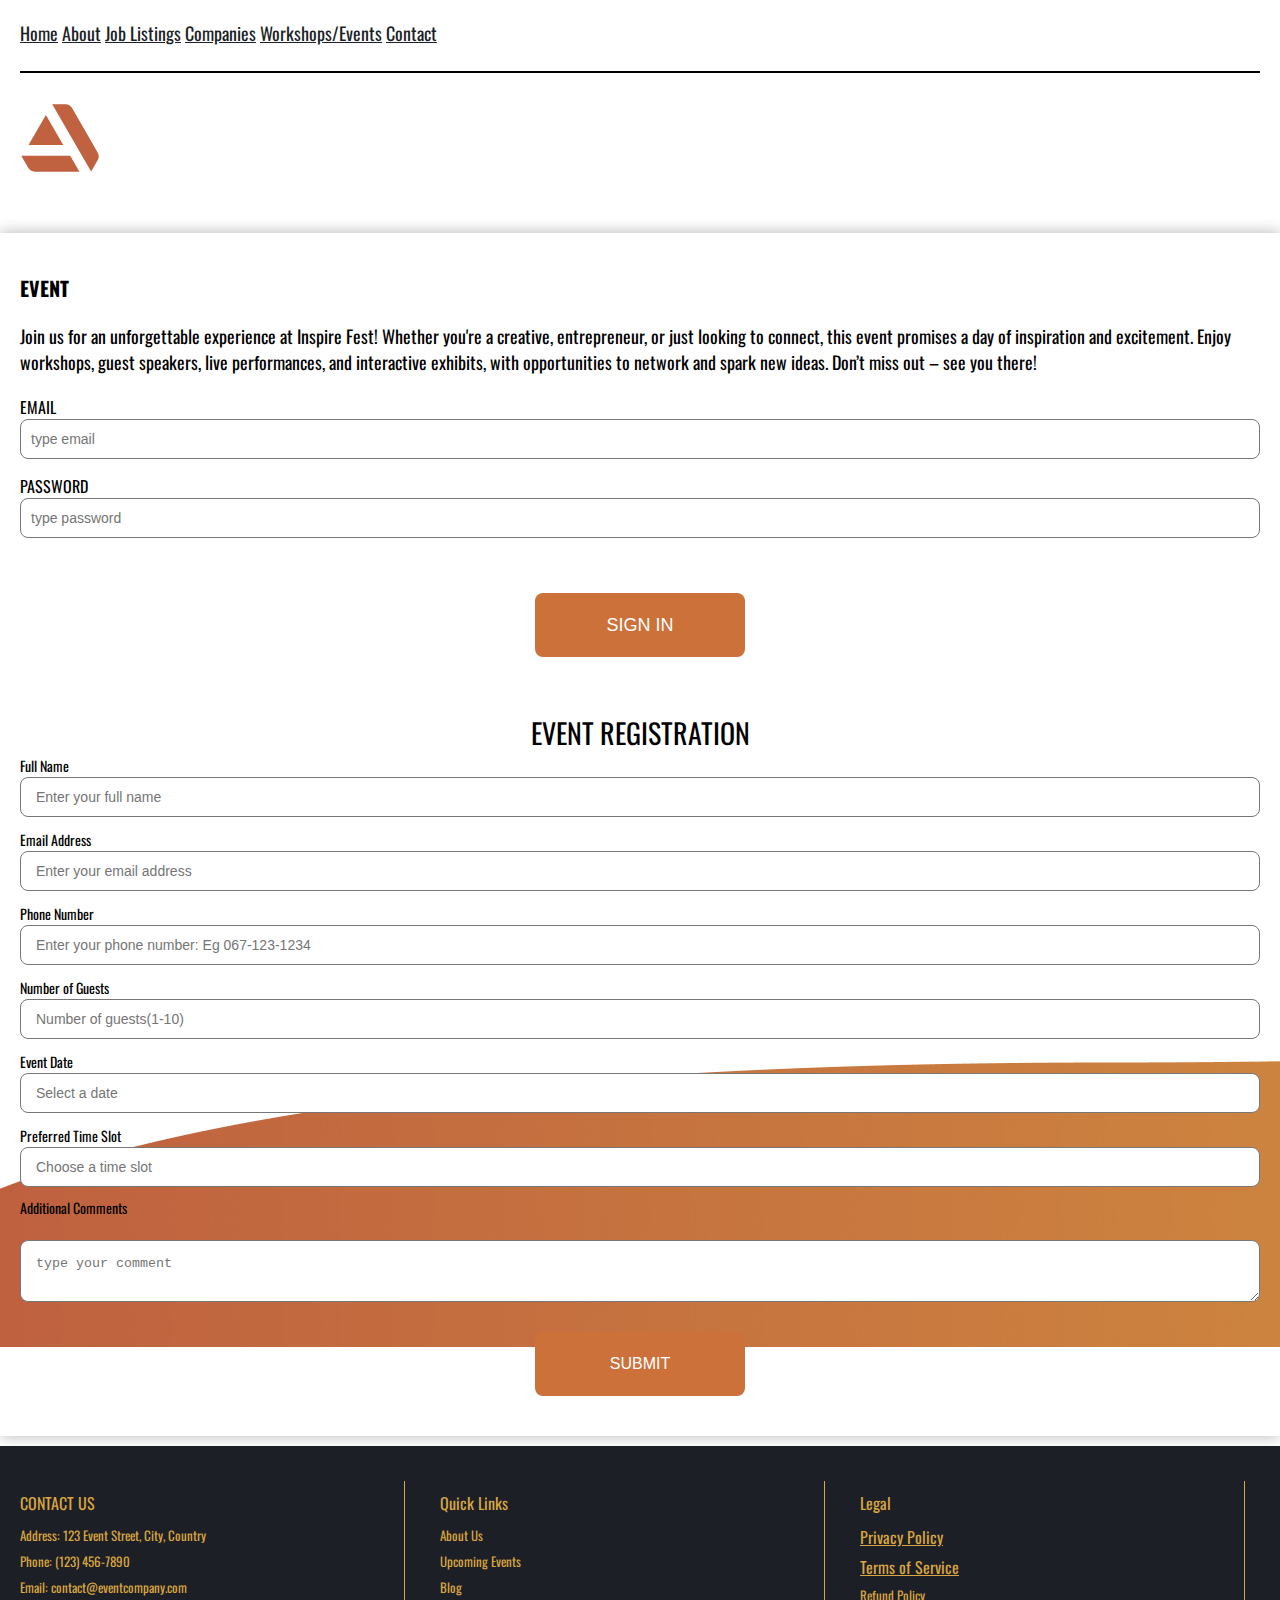
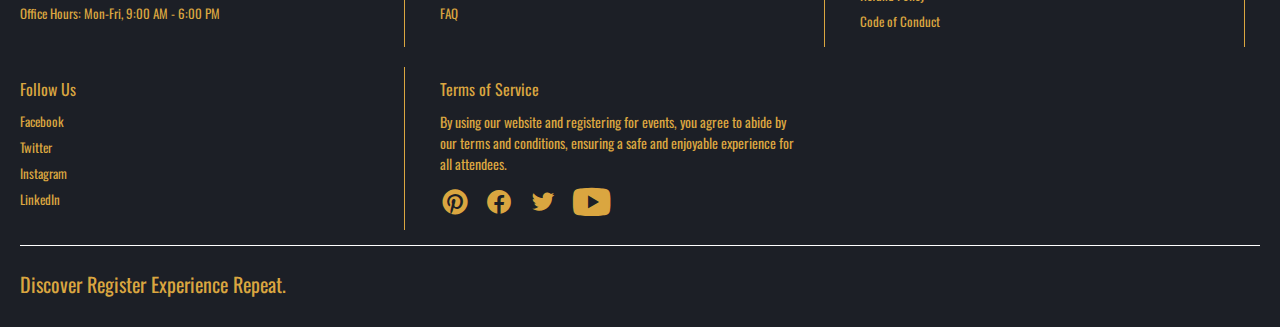
==== commit cde1148b: "well done" ====
--- a/event-registrator/index.html
+++ b/event-registrator/index.html
@@ -22,7 +22,8 @@
             <a class="header__link" href="#">Workshops/Events</a>
             <a class="header__link" href="#">Contact</a>
           </nav>
-          <span class="icon-burger"></span>
+          <div class="header__border-header"></div>
+          <span class="icon-menu"></span>
           <div>
             <img class="header__logo" src="./assets/images/Logo.svg" width="100px" height=auto alt="looking">
           </div>
@@ -48,7 +49,7 @@
             </form>
         </div>
         <div class="event-registration">
-          <p class="event-registration__title">Event Registrashion</p>
+          <p class="event-registration__title">EVENT REGISTRATION</p>
           <form class="event-registration__form" action="http://tikva-registration-api.kamitech.co.il/register-event" method="post">
             
               <div class="event-registration__filed">
@@ -136,10 +137,10 @@
               and conditions, ensuring a safe and enjoyable experience for all attendees.
             </p>
             <!--     commited by Liubomyr       -->
+            <span class="footer__icon icon-pinterest-2"></span>
+            <span class="footer__icon icon-facebook"></span>
+            <span class="footer__icon icon-twiter"></span>
             <span class="footer__icon icon-Subtract"></span>
-            <span class="footer__icon icon-facebook"></span>
-            <span class="footer__icon icon-pinterest-2"></span>
-            <span class="footer__icon icon-twiter"></span>
           </div>
         </div>
         <p class="footer__underline">Discover Register Experience Repeat.</p>
--- a/event-registrator/styles/styles.css
+++ b/event-registrator/styles/styles.css
@@ -1,16 +1,21 @@
 .common-wrapper-header {
+  font-size: 18px;
   width: 100%;
+  padding: 0 15px;
   display: -webkit-box;
   display: -ms-flexbox;
   display: flex;
   -webkit-box-orient: horizontal;
-  -webkit-box-direction: reverse;
-      -ms-flex-direction: row-reverse;
-          flex-direction: row-reverse;
+  -webkit-box-direction: normal;
+      -ms-flex-direction: row;
+          flex-direction: row;
+  -webkit-box-pack: justify;
+      -ms-flex-pack: justify;
+          justify-content: space-between;
   margin-left: 0;
-  -webkit-box-align: start;
-      -ms-flex-align: start;
-          align-items: flex-start;
+  -webkit-box-align: center;
+      -ms-flex-align: center;
+          align-items: center;
 }
 @media screen and (min-width: 768px) {
   .common-wrapper-header {
@@ -48,22 +53,15 @@
       -ms-flex-direction: row;
           flex-direction: row;
   margin-left: 0;
-  -webkit-box-align: start;
-      -ms-flex-align: start;
-          align-items: flex-start;
+  -webkit-box-pack: justify;
+      -ms-flex-pack: justify;
+          justify-content: space-between;
+  -webkit-box-align: center;
+      -ms-flex-align: center;
+          align-items: center;
 }
 @media screen and (min-width: 768px) {
   header {
-    display: -webkit-box;
-    display: -ms-flexbox;
-    display: flex;
-    -webkit-box-orient: horizontal;
-    -webkit-box-direction: normal;
-        -ms-flex-direction: row;
-            flex-direction: row;
-    -webkit-box-pack: start;
-        -ms-flex-pack: start;
-            justify-content: flex-start;
     padding-left: 0;
     margin-left: 0;
   }
@@ -86,6 +84,7 @@
 }
 
 .header {
+  width: 100%;
   display: -webkit-box;
   display: -ms-flexbox;
   display: flex;
@@ -94,22 +93,34 @@
       -ms-flex-direction: row;
           flex-direction: row;
   margin-bottom: 30px;
-  -webkit-box-align: start;
-      -ms-flex-align: start;
-          align-items: flex-start;
+  -webkit-box-align: center;
+      -ms-flex-align: center;
+          align-items: center;
   -webkit-box-pack: justify;
       -ms-flex-pack: justify;
           justify-content: space-between;
 }
+@media screen and (min-width: 768px) {
+  .header {
+    display: -webkit-box;
+    display: -ms-flexbox;
+    display: flex;
+    -webkit-box-orient: vertical;
+    -webkit-box-direction: normal;
+        -ms-flex-direction: column;
+            flex-direction: column;
+    -webkit-box-align: start;
+        -ms-flex-align: start;
+            align-items: flex-start;
+    gap: 15px;
+  }
+}
 .header__navigation {
   display: none;
 }
 @media screen and (min-width: 768px) {
   .header__navigation {
     display: block;
-    -webkit-box-pack: start;
-        -ms-flex-pack: start;
-            justify-content: flex-start;
     padding-left: 0;
     margin-bottom: 10px;
   }
@@ -123,7 +134,7 @@
     gap: 6px;
     font-size: 16px;
     font-weight: 400;
-    border-bottom: 1px solid rgba(255, 255, 255, 0.1);
+    border-bottom: 1px solid black;
     margin-bottom: 20px;
     margin-top: 20px;
     width: 100%;
@@ -140,6 +151,25 @@
 .header__link:hover {
   color: blue;
 }
+.header__border-header {
+  display: none;
+}
+@media screen and (min-width: 768px) {
+  .header__border-header {
+    display: block;
+    border-top: 2px solid black;
+    width: 100%;
+    height: 1px;
+  }
+}
+@media screen and (min-width: 1440px) {
+  .header__border-header {
+    display: block;
+    border-top: 2px solid black;
+    width: 100%;
+    height: 1px;
+  }
+}
 .header__logo {
   width: 47px;
   height: 47px;
@@ -160,23 +190,22 @@
   }
 }
 
-.icon-burger {
-  display: block;
+.icon-menu {
   font-size: 30px;
 }
 @media screen and (min-width: 768px) {
-  .icon-burger {
+  .icon-menu {
     display: none;
   }
 }
 @media screen and (min-width: 1440px) {
-  .icon-burger {
+  .icon-menu {
     display: none;
   }
 }
 
 .footer {
-  color: rgb(204, 113, 58);
+  color: #daa640;
 }
 .footer__section {
   display: -webkit-box;
@@ -191,17 +220,12 @@
 }
 @media screen and (min-width: 768px) {
   .footer__section {
-    display: -webkit-box;
-    display: -ms-flexbox;
-    display: flex;
-    -webkit-box-orient: horizontal;
-    -webkit-box-direction: normal;
-        -ms-flex-direction: row;
-            flex-direction: row;
-    -webkit-box-pack: center;
-        -ms-flex-pack: center;
-            justify-content: center;
-    padding: 20px 0;
+    display: -ms-grid;
+    display: grid;
+    -ms-grid-columns: 1fr 20px 1fr 20px 1fr;
+    grid-template-columns: repeat(3, 1fr);
+    gap: 20px;
+    width: 100%;
     border-bottom: 1px solid rgb(255, 255, 255);
   }
 }
@@ -223,6 +247,11 @@
 }
 .footer__container {
   margin-right: 35px;
+  padding-bottom: 10px;
+  border-bottom: 1px solid #daa640;
+}
+.footer__container:last-child {
+  border-bottom: none;
 }
 .footer__container--modified {
   -webkit-box-flex: 100%;
@@ -232,6 +261,9 @@
 }
 @media screen and (min-width: 768px) {
   .footer__container--modified {
+    border-bottom: none;
+    margin-right: 15px;
+    border-right: 1px solid #daa640;
     -webkit-box-flex: 50%;
         -ms-flex: 50%;
             flex: 50%;
@@ -239,6 +271,7 @@
 }
 @media screen and (min-width: 1440px) {
   .footer__container--modified {
+    border-bottom: none;
     -webkit-box-flex: 30%;
         -ms-flex: 30%;
             flex: 30%;
@@ -246,13 +279,13 @@
   }
 }
 .footer__title {
-  font-size: 16px;
+  font-size: 20px;
   margin-bottom: 10px;
   margin-top: 10px;
 }
 @media screen and (min-width: 768px) {
   .footer__title {
-    font-size: 18px;
+    font-size: 16px;
   }
 }
 @media screen and (min-width: 1440px) {
@@ -261,12 +294,12 @@
   }
 }
 .footer__list {
-  font-size: 12px;
+  font-size: 16px;
   list-style-type: none;
 }
 @media screen and (min-width: 768px) {
   .footer__list {
-    font-size: 14px;
+    font-size: 13px;
   }
 }
 @media screen and (min-width: 1440px) {
@@ -289,21 +322,21 @@
 }
 .footer__link {
   color: inherit;
-  font-size: 12px;
+  font-size: 16px;
 }
 @media screen and (min-width: 768px) {
   .footer__link {
-    font-size: 14px;
+    font-size: 16px;
   }
 }
 @media screen and (min-width: 1440px) {
   .footer__link {
-    font-size: 14px;
+    font-size: 16px;
   }
 }
 .footer__description {
   font-size: 16px;
-  margin-bottom: 12px;
+  margin-bottom: 13px;
 }
 @media screen and (min-width: 768px) {
   .footer__description {
@@ -316,7 +349,7 @@
   }
 }
 .footer__icon {
-  font-size: 20px;
+  font-size: 30px;
   margin-right: 8px;
   color: #daa640;
 }
@@ -325,7 +358,7 @@
 }
 @media screen and (min-width: 768px) {
   .footer__icon {
-    font-size: 24px;
+    font-size: 30px;
     margin-right: 10px;
   }
 }
@@ -336,6 +369,7 @@
   }
 }
 .footer__underline {
+  font-size: 20px;
   padding: 6px 0;
 }
 @media screen and (min-width: 768px) {
@@ -393,12 +427,12 @@
 }
 @media screen and (min-width: 768px) {
   .event__title {
-    font-size: 18px;
+    font-size: 20px;
   }
 }
 @media screen and (min-width: 1440px) {
   .event__title {
-    font-size: 21px;
+    font-size: 20px;
     font-weight: 700;
     margin-bottom: 15px;
   }
@@ -410,12 +444,14 @@
 }
 @media screen and (min-width: 768px) {
   .event__description {
+    font-size: 18px;
     text-align: start;
   }
 }
 @media screen and (min-width: 1440px) {
   .event__description {
     width: auto;
+    font-size: 16px;
     font-size: 16px;
     font-weight: 400;
     margin-bottom: 15px;
@@ -438,9 +474,7 @@
   -webkit-box-direction: normal;
       -ms-flex-direction: column;
           flex-direction: column;
-  width: -webkit-max-content;
-  width: -moz-max-content;
-  width: max-content;
+  width: 100%;
   margin-bottom: 40px;
 }
 .event__label {
@@ -459,7 +493,7 @@
 }
 .event__input {
   width: auto;
-  height: 35px;
+  height: 70px;
   font-size: 14px;
   padding-left: 10px;
   margin-bottom: 15px;
@@ -496,7 +530,7 @@
   }
 }
 .event__button {
-  width: 100%;
+  width: 70%;
   height: 45px;
   font-size: 16px;
   background: rgb(204, 113, 58);
@@ -510,8 +544,8 @@
 }
 @media screen and (min-width: 768px) {
   .event__button {
-    width: 100%;
-    height: 50px;
+    width: 210px;
+    height: 64px;
     font-size: 18px;
   }
 }
@@ -545,9 +579,17 @@
 }
 .event-registration__title {
   font-size: 30px;
+  font-weight: 400;
   text-align: center;
   margin-bottom: 20px;
   margin-top: 20px;
+}
+@media screen and (min-width: 768px) {
+  .event-registration__title {
+    font-size: 64px;
+    margin: 0;
+    text-align: left;
+  }
 }
 @media screen and (min-width: 1440px) {
   .event-registration__title {
@@ -579,7 +621,6 @@
       -ms-flex-pack: justify;
           justify-content: space-between;
   gap: 8px;
-  padding-right: 40px;
 }
 @media screen and (min-width: 768px) {
   .event-registration__form {
@@ -593,6 +634,13 @@
 @media screen and (min-width: 1440px) {
   .event-registration__form {
     gap: 16px;
+    display: -webkit-box;
+    display: -ms-flexbox;
+    display: flex;
+    -webkit-box-orient: horizontal;
+    -webkit-box-direction: normal;
+        -ms-flex-direction: row;
+            flex-direction: row;
   }
 }
 .event-registration__filed {
@@ -700,6 +748,7 @@
 @media screen and (min-width: 768px) {
   .event-registration__textarea {
     width: 100%;
+    height: 117px;
   }
 }
 @media screen and (min-width: 1440px) {
@@ -713,7 +762,7 @@
   border: none;
   margin: 0 auto;
   margin-top: 20px;
-  width: 100%;
+  width: 70%;
   height: 50px;
   font-size: 16px;
   border-radius: 8px 8px 8px 8px;
@@ -724,7 +773,8 @@
 }
 @media screen and (min-width: 768px) {
   .event-registration__button {
-    width: 100%;
+    width: 210px;
+    height: 64px;
   }
 }
 @media screen and (min-width: 1440px) {
@@ -736,18 +786,23 @@
 }
 
 .common-wrapper-header {
+  font-size: 18px;
   width: 100%;
+  padding: 0 15px;
   display: -webkit-box;
   display: -ms-flexbox;
   display: flex;
   -webkit-box-orient: horizontal;
-  -webkit-box-direction: reverse;
-      -ms-flex-direction: row-reverse;
-          flex-direction: row-reverse;
+  -webkit-box-direction: normal;
+      -ms-flex-direction: row;
+          flex-direction: row;
+  -webkit-box-pack: justify;
+      -ms-flex-pack: justify;
+          justify-content: space-between;
   margin-left: 0;
-  -webkit-box-align: start;
-      -ms-flex-align: start;
-          align-items: flex-start;
+  -webkit-box-align: center;
+      -ms-flex-align: center;
+          align-items: center;
 }
 @media screen and (min-width: 768px) {
   .common-wrapper-header {
@@ -785,22 +840,15 @@
       -ms-flex-direction: row;
           flex-direction: row;
   margin-left: 0;
-  -webkit-box-align: start;
-      -ms-flex-align: start;
-          align-items: flex-start;
+  -webkit-box-pack: justify;
+      -ms-flex-pack: justify;
+          justify-content: space-between;
+  -webkit-box-align: center;
+      -ms-flex-align: center;
+          align-items: center;
 }
 @media screen and (min-width: 768px) {
   header {
-    display: -webkit-box;
-    display: -ms-flexbox;
-    display: flex;
-    -webkit-box-orient: horizontal;
-    -webkit-box-direction: normal;
-        -ms-flex-direction: row;
-            flex-direction: row;
-    -webkit-box-pack: start;
-        -ms-flex-pack: start;
-            justify-content: flex-start;
     padding-left: 0;
     margin-left: 0;
   }
@@ -823,6 +871,7 @@
 }
 
 .header {
+  width: 100%;
   display: -webkit-box;
   display: -ms-flexbox;
   display: flex;
@@ -831,22 +880,34 @@
       -ms-flex-direction: row;
           flex-direction: row;
   margin-bottom: 30px;
-  -webkit-box-align: start;
-      -ms-flex-align: start;
-          align-items: flex-start;
+  -webkit-box-align: center;
+      -ms-flex-align: center;
+          align-items: center;
   -webkit-box-pack: justify;
       -ms-flex-pack: justify;
           justify-content: space-between;
 }
+@media screen and (min-width: 768px) {
+  .header {
+    display: -webkit-box;
+    display: -ms-flexbox;
+    display: flex;
+    -webkit-box-orient: vertical;
+    -webkit-box-direction: normal;
+        -ms-flex-direction: column;
+            flex-direction: column;
+    -webkit-box-align: start;
+        -ms-flex-align: start;
+            align-items: flex-start;
+    gap: 15px;
+  }
+}
 .header__navigation {
   display: none;
 }
 @media screen and (min-width: 768px) {
   .header__navigation {
     display: block;
-    -webkit-box-pack: start;
-        -ms-flex-pack: start;
-            justify-content: flex-start;
     padding-left: 0;
     margin-bottom: 10px;
   }
@@ -860,7 +921,7 @@
     gap: 6px;
     font-size: 16px;
     font-weight: 400;
-    border-bottom: 1px solid rgba(255, 255, 255, 0.1);
+    border-bottom: 1px solid black;
     margin-bottom: 20px;
     margin-top: 20px;
     width: 100%;
@@ -877,6 +938,25 @@
 .header__link:hover {
   color: blue;
 }
+.header__border-header {
+  display: none;
+}
+@media screen and (min-width: 768px) {
+  .header__border-header {
+    display: block;
+    border-top: 2px solid black;
+    width: 100%;
+    height: 1px;
+  }
+}
+@media screen and (min-width: 1440px) {
+  .header__border-header {
+    display: block;
+    border-top: 2px solid black;
+    width: 100%;
+    height: 1px;
+  }
+}
 .header__logo {
   width: 47px;
   height: 47px;
@@ -897,23 +977,22 @@
   }
 }
 
-.icon-burger {
-  display: block;
+.icon-menu {
   font-size: 30px;
 }
 @media screen and (min-width: 768px) {
-  .icon-burger {
+  .icon-menu {
     display: none;
   }
 }
 @media screen and (min-width: 1440px) {
-  .icon-burger {
+  .icon-menu {
     display: none;
   }
 }
 
 .footer {
-  color: rgb(204, 113, 58);
+  color: #daa640;
 }
 .footer__section {
   display: -webkit-box;
@@ -928,17 +1007,12 @@
 }
 @media screen and (min-width: 768px) {
   .footer__section {
-    display: -webkit-box;
-    display: -ms-flexbox;
-    display: flex;
-    -webkit-box-orient: horizontal;
-    -webkit-box-direction: normal;
-        -ms-flex-direction: row;
-            flex-direction: row;
-    -webkit-box-pack: center;
-        -ms-flex-pack: center;
-            justify-content: center;
-    padding: 20px 0;
+    display: -ms-grid;
+    display: grid;
+    -ms-grid-columns: 1fr 20px 1fr 20px 1fr;
+    grid-template-columns: repeat(3, 1fr);
+    gap: 20px;
+    width: 100%;
     border-bottom: 1px solid rgb(255, 255, 255);
   }
 }
@@ -960,6 +1034,11 @@
 }
 .footer__container {
   margin-right: 35px;
+  padding-bottom: 10px;
+  border-bottom: 1px solid #daa640;
+}
+.footer__container:last-child {
+  border-bottom: none;
 }
 .footer__container--modified {
   -webkit-box-flex: 100%;
@@ -969,6 +1048,9 @@
 }
 @media screen and (min-width: 768px) {
   .footer__container--modified {
+    border-bottom: none;
+    margin-right: 15px;
+    border-right: 1px solid #daa640;
     -webkit-box-flex: 50%;
         -ms-flex: 50%;
             flex: 50%;
@@ -976,6 +1058,7 @@
 }
 @media screen and (min-width: 1440px) {
   .footer__container--modified {
+    border-bottom: none;
     -webkit-box-flex: 30%;
         -ms-flex: 30%;
             flex: 30%;
@@ -983,13 +1066,13 @@
   }
 }
 .footer__title {
-  font-size: 16px;
+  font-size: 20px;
   margin-bottom: 10px;
   margin-top: 10px;
 }
 @media screen and (min-width: 768px) {
   .footer__title {
-    font-size: 18px;
+    font-size: 16px;
   }
 }
 @media screen and (min-width: 1440px) {
@@ -998,12 +1081,12 @@
   }
 }
 .footer__list {
-  font-size: 12px;
+  font-size: 16px;
   list-style-type: none;
 }
 @media screen and (min-width: 768px) {
   .footer__list {
-    font-size: 14px;
+    font-size: 13px;
   }
 }
 @media screen and (min-width: 1440px) {
@@ -1026,21 +1109,21 @@
 }
 .footer__link {
   color: inherit;
-  font-size: 12px;
+  font-size: 16px;
 }
 @media screen and (min-width: 768px) {
   .footer__link {
-    font-size: 14px;
+    font-size: 16px;
   }
 }
 @media screen and (min-width: 1440px) {
   .footer__link {
-    font-size: 14px;
+    font-size: 16px;
   }
 }
 .footer__description {
   font-size: 16px;
-  margin-bottom: 12px;
+  margin-bottom: 13px;
 }
 @media screen and (min-width: 768px) {
   .footer__description {
@@ -1053,7 +1136,7 @@
   }
 }
 .footer__icon {
-  font-size: 20px;
+  font-size: 30px;
   margin-right: 8px;
   color: #daa640;
 }
@@ -1062,7 +1145,7 @@
 }
 @media screen and (min-width: 768px) {
   .footer__icon {
-    font-size: 24px;
+    font-size: 30px;
     margin-right: 10px;
   }
 }
@@ -1073,6 +1156,7 @@
   }
 }
 .footer__underline {
+  font-size: 20px;
   padding: 6px 0;
 }
 @media screen and (min-width: 768px) {
@@ -1130,12 +1214,12 @@
 }
 @media screen and (min-width: 768px) {
   .event__title {
-    font-size: 18px;
+    font-size: 20px;
   }
 }
 @media screen and (min-width: 1440px) {
   .event__title {
-    font-size: 21px;
+    font-size: 20px;
     font-weight: 700;
     margin-bottom: 15px;
   }
@@ -1147,12 +1231,14 @@
 }
 @media screen and (min-width: 768px) {
   .event__description {
+    font-size: 18px;
     text-align: start;
   }
 }
 @media screen and (min-width: 1440px) {
   .event__description {
     width: auto;
+    font-size: 16px;
     font-size: 16px;
     font-weight: 400;
     margin-bottom: 15px;
@@ -1175,9 +1261,7 @@
   -webkit-box-direction: normal;
       -ms-flex-direction: column;
           flex-direction: column;
-  width: -webkit-max-content;
-  width: -moz-max-content;
-  width: max-content;
+  width: 100%;
   margin-bottom: 40px;
 }
 .event__label {
@@ -1196,7 +1280,7 @@
 }
 .event__input {
   width: auto;
-  height: 35px;
+  height: 70px;
   font-size: 14px;
   padding-left: 10px;
   margin-bottom: 15px;
@@ -1233,7 +1317,7 @@
   }
 }
 .event__button {
-  width: 100%;
+  width: 70%;
   height: 45px;
   font-size: 16px;
   background: rgb(204, 113, 58);
@@ -1247,8 +1331,8 @@
 }
 @media screen and (min-width: 768px) {
   .event__button {
-    width: 100%;
-    height: 50px;
+    width: 210px;
+    height: 64px;
     font-size: 18px;
   }
 }
@@ -1282,9 +1366,17 @@
 }
 .event-registration__title {
   font-size: 30px;
+  font-weight: 400;
   text-align: center;
   margin-bottom: 20px;
   margin-top: 20px;
+}
+@media screen and (min-width: 768px) {
+  .event-registration__title {
+    font-size: 64px;
+    margin: 0;
+    text-align: left;
+  }
 }
 @media screen and (min-width: 1440px) {
   .event-registration__title {
@@ -1316,7 +1408,6 @@
       -ms-flex-pack: justify;
           justify-content: space-between;
   gap: 8px;
-  padding-right: 40px;
 }
 @media screen and (min-width: 768px) {
   .event-registration__form {
@@ -1330,6 +1421,13 @@
 @media screen and (min-width: 1440px) {
   .event-registration__form {
     gap: 16px;
+    display: -webkit-box;
+    display: -ms-flexbox;
+    display: flex;
+    -webkit-box-orient: horizontal;
+    -webkit-box-direction: normal;
+        -ms-flex-direction: row;
+            flex-direction: row;
   }
 }
 .event-registration__filed {
@@ -1437,6 +1535,7 @@
 @media screen and (min-width: 768px) {
   .event-registration__textarea {
     width: 100%;
+    height: 117px;
   }
 }
 @media screen and (min-width: 1440px) {
@@ -1450,7 +1549,7 @@
   border: none;
   margin: 0 auto;
   margin-top: 20px;
-  width: 100%;
+  width: 70%;
   height: 50px;
   font-size: 16px;
   border-radius: 8px 8px 8px 8px;
@@ -1461,7 +1560,8 @@
 }
 @media screen and (min-width: 768px) {
   .event-registration__button {
-    width: 100%;
+    width: 210px;
+    height: 64px;
   }
 }
 @media screen and (min-width: 1440px) {
@@ -1473,7 +1573,7 @@
 }
 
 body {
-  font-family: 16px;
+  font-family: "Oswald", sans-serif;
   background-image: url(assets/images/main-bg.jpg);
 }
 
@@ -1514,6 +1614,56 @@
   background-color: rgb(28, 31, 38);
 }
 
+@font-face {
+  font-family: "icomoon";
+  src: url("../assets/fonts/icomoon/icomoon.eot?7fjdmz");
+  src: url("../assets/fonts/icomoon/icomoon.eot?7fjdmz#iefix") format("embedded-opentype"), url("../assets/fonts/icomoon/icomoon.ttf?7fjdmz") format("truetype"), url("../assets/fonts/icomoon/icomoon.woff?7fjdmz") format("woff"), url("../assets/fonts/icomoon/icomoon.svg?7fjdmz#icomoon") format("svg");
+  font-weight: normal;
+  font-style: normal;
+  font-display: block;
+}
+[class^=icon-], [class*=" icon-"] {
+  /* use !important to prevent issues with browser extensions that change fonts */
+  font-family: "icomoon" !important;
+  speak: never;
+  font-style: normal;
+  font-weight: normal;
+  font-variant: normal;
+  text-transform: none;
+  line-height: 1;
+  /* Better Font Rendering =========== */
+  -webkit-font-smoothing: antialiased;
+  -moz-osx-font-smoothing: grayscale;
+}
+
+.icon-facebook:before {
+  content: "\e901";
+  color: #daa640;
+}
+
+.icon-pinterest-2:before {
+  content: "\e902";
+  color: #daa640;
+}
+
+.icon-Subtract:before {
+  content: "\e903";
+  color: #daa640;
+}
+
+.icon-twiter:before {
+  content: "\e904";
+  color: #daa640;
+}
+
+.icon-menu:before {
+  content: "\e9bd";
+}
+
+.icon-paragraph-justify:before {
+  content: "\ea7a";
+}
+
 * {
   margin: 0;
   padding: 0;
